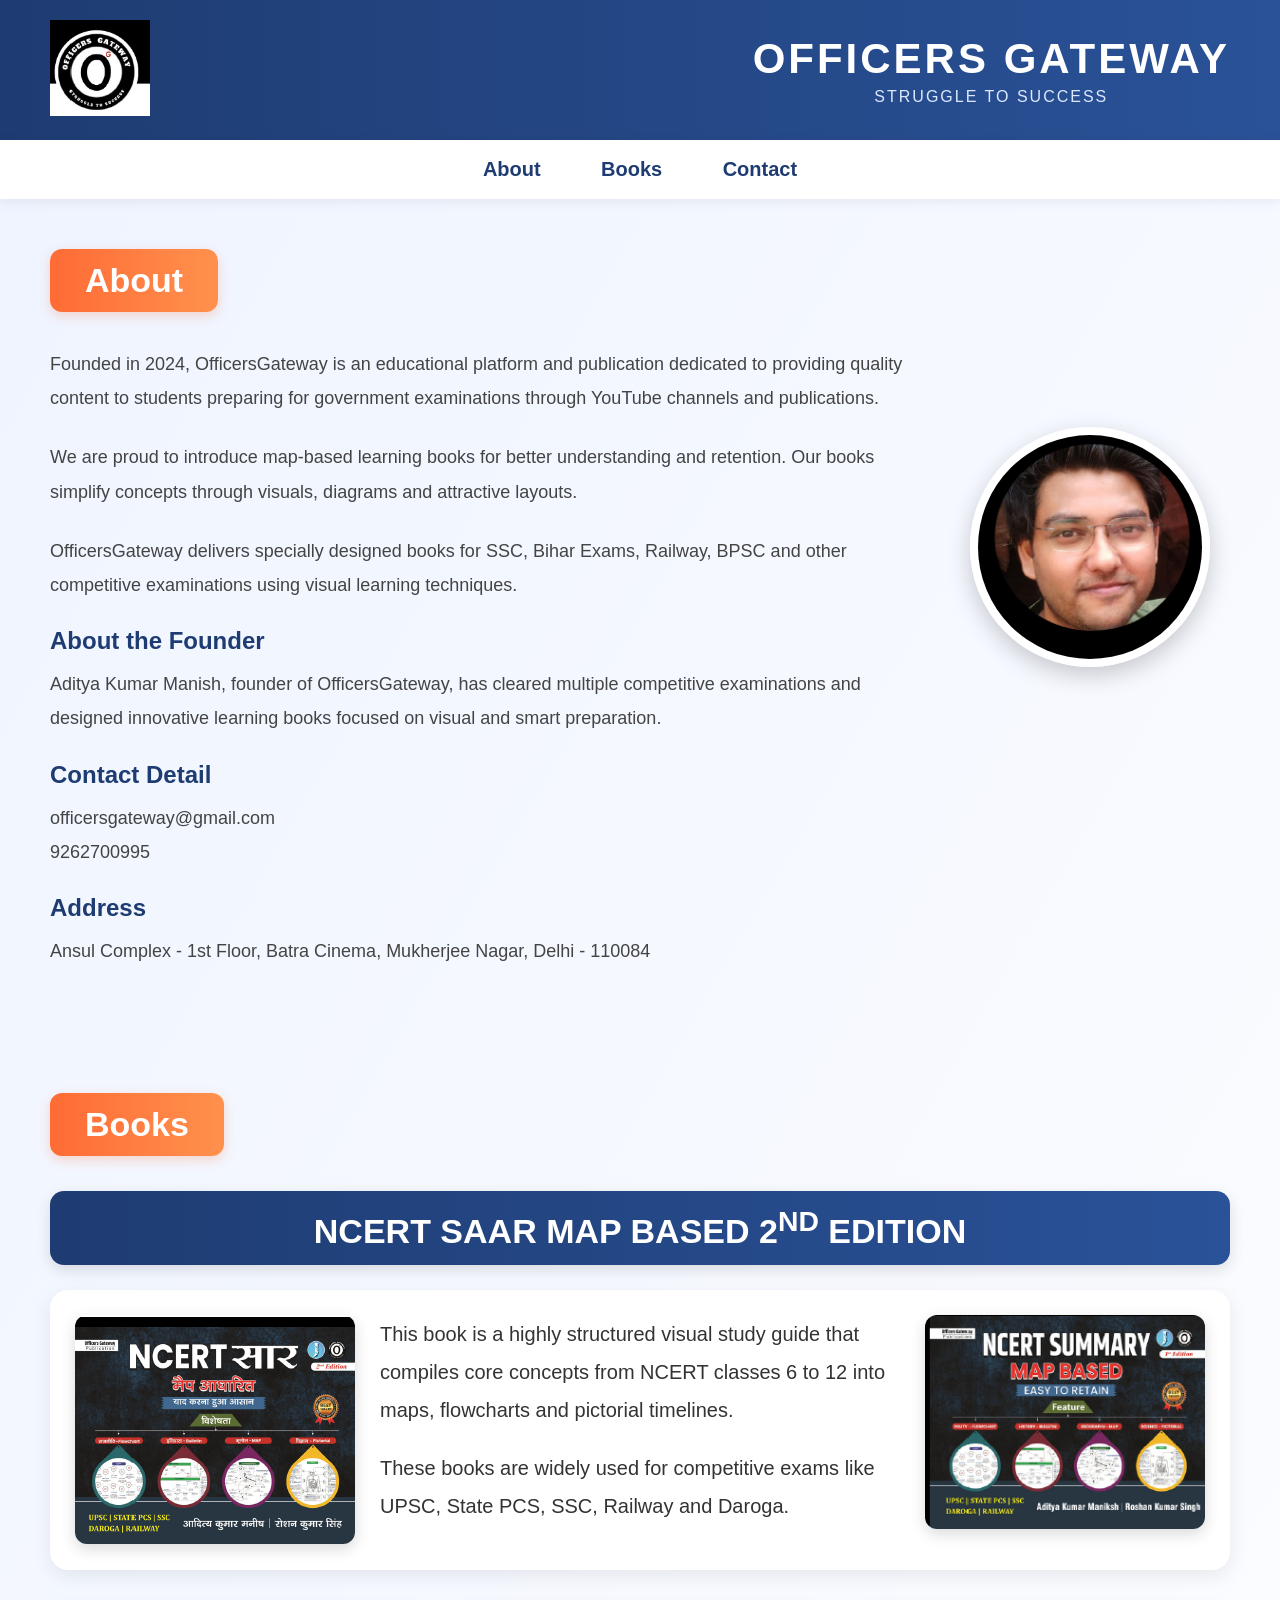
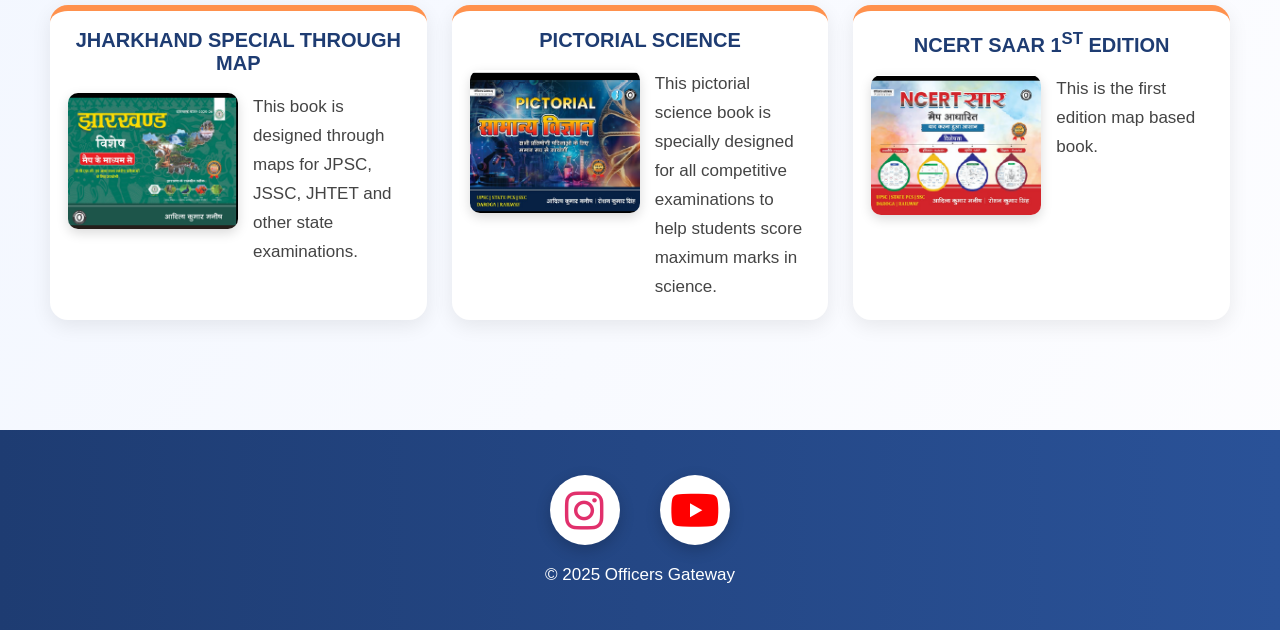
==== index.html @ f15ea4f3 "Add files via upload" ====
<!DOCTYPE html>
<html lang="en">

<head>

    <meta charset="UTF-8">

    <meta name="viewport" content="width=device-width, initial-scale=1.0">

    <title>Officers Gateway</title>

    <!-- WEBSITE LOGO IN TAB -->
    <link rel="icon" href="images/logo.png">

    <!-- CSS -->
    <link rel="stylesheet" href="style.css">

    <!-- FONT AWESOME -->
    <link rel="stylesheet"
        href="https://cdnjs.cloudflare.com/ajax/libs/font-awesome/6.5.1/css/all.min.css">

</head>

<body>

    <!-- HEADER -->

    <header>

        <div class="logo-section">

            <img src="images/logo.png" alt="logo">

        </div>

        <div class="title-section">

            <h1>OFFICERS GATEWAY</h1>

            <p>STRUGGLE TO SUCCESS</p>

        </div>

    </header>


    <!-- NAVBAR -->

    <nav>

        <a href="#about">About</a>

        <a href="#books">Books</a>

        <a href="#contact">Contact</a>

    </nav>



    <!-- ABOUT SECTION -->

    <section id="about">

        <div class="about-heading">

            <h1>About</h1>

        </div>

        <div class="about-container">


            <!-- LEFT TEXT -->

            <div class="about-text">

                <p>
                    Founded in 2024, OfficersGateway is an educational platform
                    and publication dedicated to providing quality content to students
                    preparing for government examinations through YouTube channels
                    and publications.
                </p>

                <p>
                    We are proud to introduce map-based learning books for better
                    understanding and retention. Our books simplify concepts
                    through visuals, diagrams and attractive layouts.
                </p>

                <p>
                    OfficersGateway delivers specially designed books for SSC,
                    Bihar Exams, Railway, BPSC and other competitive examinations
                    using visual learning techniques.
                </p>

                <h2>About the Founder</h2>

                <p>
                    Aditya Kumar Manish, founder of OfficersGateway,
                    has cleared multiple competitive examinations and designed
                    innovative learning books focused on visual and smart preparation.
                </p>

                <h2>Contact Detail</h2>

                <p>
                    officersgateway@gmail.com
                    <br>
                    9262700995
                </p>

                <h2>Address</h2>

                <p>
                    Ansul Complex - 1st Floor,
                    Batra Cinema,
                    Mukherjee Nagar,
                    Delhi - 110084
                </p>

            </div>


            <!-- RIGHT IMAGE -->

            <div class="founder-section">

                <img src="images/founder.jpg" alt="Founder">

            </div>

        </div>

    </section>




    <!-- BOOK SECTION -->

    <section id="books">

        <div class="books-heading">

            <h1>Books</h1>

        </div>



        <!-- MAIN BOOK TITLE -->

        <div class="main-book-title">

            <h2>
                NCERT SAAR MAP BASED 2<sup>ND</sup> EDITION
            </h2>

        </div>



        <!-- MAIN BOOK -->

        <div class="main-book-container">

            <img src="images/book1.jpg" class="main-book-left">

            <div class="main-book-text">

                <p>
                    This book is a highly structured visual study guide
                    that compiles core concepts from NCERT classes 6 to 12
                    into maps, flowcharts and pictorial timelines.
                </p>

                <p>
                    These books are widely used for competitive exams like
                    UPSC, State PCS, SSC, Railway and Daroga.
                </p>

            </div>

            <img src="images/book2.jpg" class="main-book-right">

        </div>




        <!-- LOWER BOOKS -->

        <div class="lower-books">


            <!-- BOOK 1 -->

            <div class="book-card">

                <div class="small-title">

                    <h3>JHARKHAND SPECIAL THROUGH MAP</h3>

                </div>

                <div class="book-content">

                    <img src="images/book3.jpg">

                    <p>
                        This book is designed through maps for JPSC,
                        JSSC, JHTET and other state examinations.
                    </p>

                </div>

            </div>



            <!-- BOOK 2 -->

            <div class="book-card">

                <div class="small-title">

                    <h3>PICTORIAL SCIENCE</h3>

                </div>

                <div class="book-content">

                    <img src="images/book4.jpg">

                    <p>
                        This pictorial science book is specially designed
                        for all competitive examinations to help students
                        score maximum marks in science.
                    </p>

                </div>

            </div>



            <!-- BOOK 3 -->

            <div class="book-card">

                <div class="small-title">

                    <h3>NCERT SAAR 1<sup>ST</sup> EDITION</h3>

                </div>

                <div class="book-content">

                    <img src="images/book5.jpg">

                    <p>
                        This is the first edition map based book.
                    </p>

                </div>

            </div>

        </div>

    </section>




    <!-- FOOTER -->

    <footer id="contact">

        <div class="social-icons">

            <i class="fa-brands fa-instagram"></i>

            <i class="fa-brands fa-youtube"></i>

        </div>

        <p>
            © 2025 Officers Gateway
        </p>

    </footer>

</body>

</html>
---- style.css ----
*{
    margin:0;
    padding:0;
    box-sizing:border-box;
}

body{
    font-family:Arial, Helvetica, sans-serif;
    background:linear-gradient(to bottom right,#eef4ff,#fdfdff);
    color:#222;
}

/* HEADER */

header{
    display:flex;
    justify-content:space-between;
    align-items:center;
    padding:20px 50px;
    background:linear-gradient(90deg,#1e3c72,#2a5298);
    box-shadow:0 4px 15px rgba(0,0,0,0.15);
}

/* LOGO */

.logo-section img{
    width:100px;
}

/* TITLE */

.title-section{
    text-align:center;
}

.title-section h1{
    font-size:42px;
    color:white;
    letter-spacing:3px;
    margin-bottom:5px;
}

.title-section p{
    font-size:16px;
    color:#dbe8ff;
    letter-spacing:2px;
}

/* NAVBAR */

nav{
    background:white;
    padding:18px;
    text-align:center;
    box-shadow:0 2px 12px rgba(0,0,0,0.08);
}

nav a{
    text-decoration:none;
    color:#1e3c72;
    margin:0 28px;
    font-size:20px;
    font-weight:bold;
    transition:0.3s;
}

nav a:hover{
    color:#ff6b35;
}

/* SECTIONS */

section{
    padding:50px;
}

/* SECTION HEADINGS */

.about-heading,
.books-heading{
    display:inline-block;
    background:linear-gradient(90deg,#ff6b35,#ff914d);
    padding:12px 35px;
    border-radius:12px;
    margin-bottom:35px;
    box-shadow:0 4px 12px rgba(255,107,53,0.25);
}

.about-heading h1,
.books-heading h1{
    color:white;
    font-size:34px;
}

/* ABOUT */

.about-container{
    display:flex;
    justify-content:space-between;
    gap:40px;
    align-items:flex-start;
}

/* TEXT */

.about-text{
    flex:1;
}

.about-text p{
    font-size:18px;
    line-height:1.9;
    color:#444;
    margin-bottom:25px;
}

.about-text h2{
    color:#1e3c72;
    margin-bottom:12px;
    margin-top:25px;
    font-size:24px;
}

/* FOUNDER */

.founder-section{
    width:280px;
    text-align:center;
}

.founder-section img{
    width:240px;
    height:240px;
    object-fit:cover;
    border-radius:50%;
    border:8px solid white;
    box-shadow:0 8px 25px rgba(0,0,0,0.2);
    margin-top:80px;
    transition:0.4s;
}

.founder-section img:hover{
    transform:scale(1.04);
}

/* MAIN BOOK TITLE */

.main-book-title{
    background:linear-gradient(90deg,#1e3c72,#2a5298);
    border-radius:14px;
    padding:14px;
    margin-bottom:25px;
    box-shadow:0 5px 15px rgba(0,0,0,0.12);
}

.main-book-title h2{
    text-align:center;
    font-size:34px;
    color:white;
}

/* MAIN BOOK SECTION */

.main-book-container{
    display:flex;
    justify-content:space-between;
    align-items:flex-start;
    gap:25px;
    background:white;
    padding:25px;
    border-radius:18px;
    box-shadow:0 6px 20px rgba(0,0,0,0.08);
}

/* MAIN BOOK IMAGES */

.main-book-left,
.main-book-right{
    width:280px;
    border-radius:12px;
    transition:0.4s;
    box-shadow:0 5px 15px rgba(0,0,0,0.15);
}

.main-book-left:hover,
.main-book-right:hover,
.book-content img:hover{
    transform:translateY(-5px) scale(1.03);
}

/* MAIN BOOK TEXT */

.main-book-text{
    flex:1;
}

.main-book-text p{
    font-size:20px;
    line-height:1.9;
    color:#333;
    margin-bottom:20px;
}

/* LOWER BOOKS */

.lower-books{
    display:flex;
    justify-content:space-between;
    gap:25px;
    margin-top:35px;
}

/* BOOK CARD */

.book-card{
    width:33%;
    background:white;
    border-radius:18px;
    padding:18px;
    box-shadow:0 6px 20px rgba(0,0,0,0.08);
    transition:0.4s;
    border-top:6px solid #ff914d;
}

.book-card:hover{
    transform:translateY(-8px);
}

/* SMALL TITLE */

.small-title{
    margin-bottom:18px;
}

.small-title h3{
    text-align:center;
    font-size:20px;
    color:#1e3c72;
}

/* BOOK CONTENT */

.book-content{
    display:flex;
    gap:15px;
    align-items:flex-start;
}

/* SMALL BOOK IMAGE */

.book-content img{
    width:170px;
    border-radius:10px;
    transition:0.4s;
    box-shadow:0 4px 12px rgba(0,0,0,0.15);
}

/* SMALL BOOK TEXT */

.book-content p{
    font-size:17px;
    line-height:1.7;
    color:#444;
}

/* FOOTER */

footer{
    background:linear-gradient(90deg,#1e3c72,#2a5298);
    margin-top:60px;
    padding:45px 20px;
    text-align:center;
}

/* SOCIAL ICONS */

.social-icons{
    margin-bottom:20px;
}

.social-icons i{
    font-size:44px;
    margin:0 18px;
    transition:0.4s;
    cursor:pointer;
    background:white;
    width:70px;
    height:70px;
    line-height:70px;
    border-radius:50%;
    box-shadow:0 5px 15px rgba(0,0,0,0.2);
}

.fa-instagram{
    color:#e1306c;
}

.fa-youtube{
    color:red;
}

.social-icons i:hover{
    transform:translateY(-5px) scale(1.08);
}

/* FOOTER TEXT */

footer p{
    font-size:17px;
    color:white;
}

/* RESPONSIVE */

@media(max-width:1100px){

    .main-book-container{
        flex-direction:column;
        align-items:center;
    }

    .lower-books{
        flex-direction:column;
    }

    .book-card{
        width:100%;
    }

    .about-container{
        flex-direction:column;
    }

    .founder-section{
        width:100%;
    }

    .founder-section img{
        margin-top:20px;
    }

    header{
        flex-direction:column;
        gap:15px;
    }

}

/* MOBILE */

@media(max-width:768px){

    section{
        padding:25px;
    }

    nav a{
        display:block;
        margin:12px 0;
    }

    .title-section h1{
        font-size:28px;
    }

    .main-book-title h2{
        font-size:22px;
    }

    .main-book-text p{
        font-size:17px;
    }

    .book-content{
        flex-direction:column;
        align-items:center;
    }

    .book-content img{
        width:100%;
    }

}
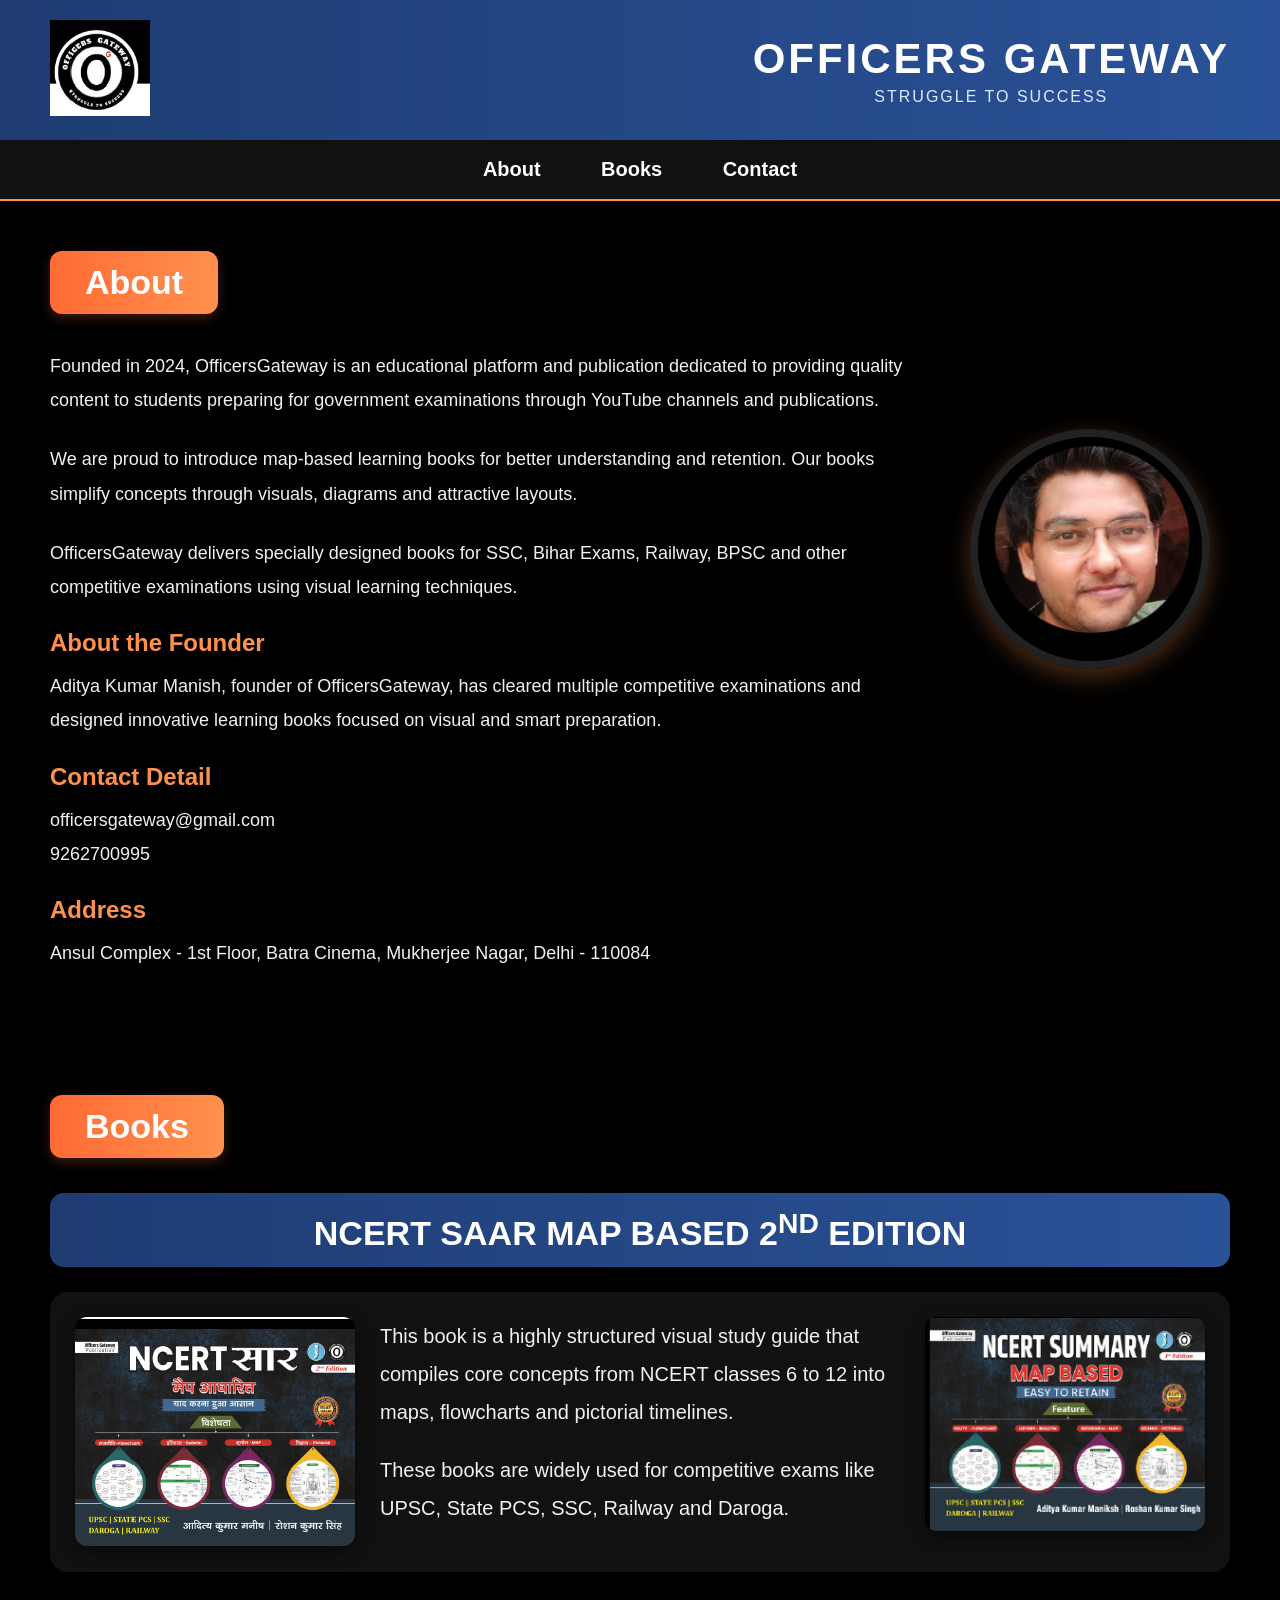
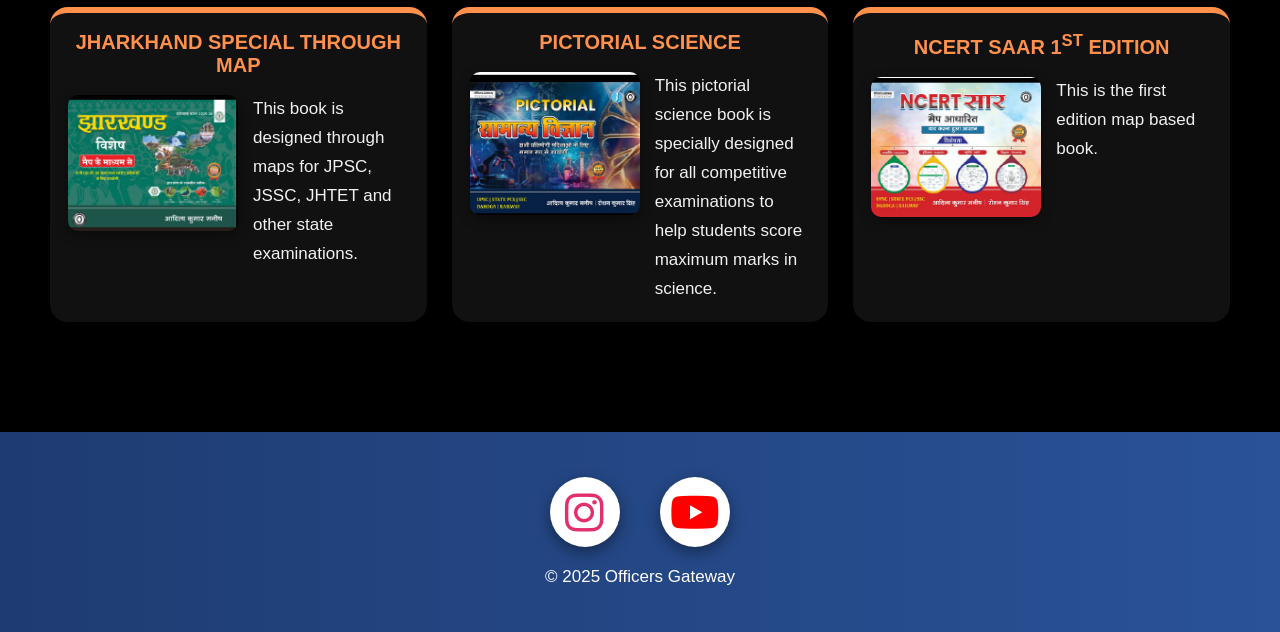
==== commit 69daebca: "Update index.html" ====
--- a/index.html
+++ b/index.html
@@ -5,11 +5,12 @@
 
     <meta charset="UTF-8">
 
-    <meta name="viewport" content="width=device-width, initial-scale=1.0">
+    <!-- DESKTOP STYLE LAYOUT EVEN ON PHONE -->
+    <meta name="viewport" content="width=1400">
 
     <title>Officers Gateway</title>
 
-    <!-- WEBSITE LOGO IN TAB -->
+    <!-- WEBSITE TAB LOGO -->
     <link rel="icon" href="images/logo.png">
 
     <!-- CSS -->
@@ -23,6 +24,7 @@
 
 <body>
 
+
     <!-- HEADER -->
 
     <header>
@@ -44,6 +46,7 @@
     </header>
 
 
+
     <!-- NAVBAR -->
 
     <nav>
@@ -58,6 +61,7 @@
 
 
 
+
     <!-- ABOUT SECTION -->
 
     <section id="about">
@@ -67,6 +71,7 @@
             <h1>About</h1>
 
         </div>
+
 
         <div class="about-container">
 
@@ -122,6 +127,7 @@
             </div>
 
 
+
             <!-- RIGHT IMAGE -->
 
             <div class="founder-section">
@@ -133,6 +139,7 @@
         </div>
 
     </section>
+
 
 
 
@@ -185,6 +192,7 @@
             <img src="images/book2.jpg" class="main-book-right">
 
         </div>
+
 
 
 
@@ -274,6 +282,7 @@
 
 
 
+
     <!-- FOOTER -->
 
     <footer id="contact">
@@ -292,6 +301,7 @@
 
     </footer>
 
+
 </body>
 
-</html>+</html>
--- a/style.css
+++ b/style.css
@@ -6,8 +6,8 @@
 
 body{
     font-family:Arial, Helvetica, sans-serif;
-    background:linear-gradient(to bottom right,#eef4ff,#fdfdff);
-    color:#222;
+    background:black;
+    color:white;
 }
 
 /* HEADER */
@@ -18,7 +18,7 @@
     align-items:center;
     padding:20px 50px;
     background:linear-gradient(90deg,#1e3c72,#2a5298);
-    box-shadow:0 4px 15px rgba(0,0,0,0.15);
+    box-shadow:0 4px 15px rgba(0,0,0,0.4);
 }
 
 /* LOGO */
@@ -49,15 +49,15 @@
 /* NAVBAR */
 
 nav{
-    background:white;
+    background:#111;
     padding:18px;
     text-align:center;
-    box-shadow:0 2px 12px rgba(0,0,0,0.08);
+    border-bottom:2px solid #ff914d;
 }
 
 nav a{
     text-decoration:none;
-    color:#1e3c72;
+    color:white;
     margin:0 28px;
     font-size:20px;
     font-weight:bold;
@@ -65,16 +65,16 @@
 }
 
 nav a:hover{
-    color:#ff6b35;
-}
-
-/* SECTIONS */
+    color:#ff914d;
+}
+
+/* SECTION */
 
 section{
     padding:50px;
 }
 
-/* SECTION HEADINGS */
+/* HEADINGS */
 
 .about-heading,
 .books-heading{
@@ -110,12 +110,12 @@
 .about-text p{
     font-size:18px;
     line-height:1.9;
-    color:#444;
+    color:#f1f1f1;
     margin-bottom:25px;
 }
 
 .about-text h2{
-    color:#1e3c72;
+    color:#ff914d;
     margin-bottom:12px;
     margin-top:25px;
     font-size:24px;
@@ -133,8 +133,8 @@
     height:240px;
     object-fit:cover;
     border-radius:50%;
-    border:8px solid white;
-    box-shadow:0 8px 25px rgba(0,0,0,0.2);
+    border:8px solid #222;
+    box-shadow:0 8px 25px rgba(255,145,77,0.3);
     margin-top:80px;
     transition:0.4s;
 }
@@ -150,7 +150,7 @@
     border-radius:14px;
     padding:14px;
     margin-bottom:25px;
-    box-shadow:0 5px 15px rgba(0,0,0,0.12);
+    box-shadow:0 5px 15px rgba(0,0,0,0.4);
 }
 
 .main-book-title h2{
@@ -159,27 +159,27 @@
     color:white;
 }
 
-/* MAIN BOOK SECTION */
+/* MAIN BOOK */
 
 .main-book-container{
     display:flex;
     justify-content:space-between;
     align-items:flex-start;
     gap:25px;
-    background:white;
+    background:#111;
     padding:25px;
     border-radius:18px;
-    box-shadow:0 6px 20px rgba(0,0,0,0.08);
-}
-
-/* MAIN BOOK IMAGES */
+    box-shadow:0 6px 20px rgba(0,0,0,0.5);
+}
+
+/* IMAGES */
 
 .main-book-left,
 .main-book-right{
     width:280px;
     border-radius:12px;
     transition:0.4s;
-    box-shadow:0 5px 15px rgba(0,0,0,0.15);
+    box-shadow:0 5px 15px rgba(0,0,0,0.5);
 }
 
 .main-book-left:hover,
@@ -188,7 +188,7 @@
     transform:translateY(-5px) scale(1.03);
 }
 
-/* MAIN BOOK TEXT */
+/* MAIN TEXT */
 
 .main-book-text{
     flex:1;
@@ -197,7 +197,7 @@
 .main-book-text p{
     font-size:20px;
     line-height:1.9;
-    color:#333;
+    color:#f1f1f1;
     margin-bottom:20px;
 }
 
@@ -214,10 +214,10 @@
 
 .book-card{
     width:33%;
-    background:white;
+    background:#111;
     border-radius:18px;
     padding:18px;
-    box-shadow:0 6px 20px rgba(0,0,0,0.08);
+    box-shadow:0 6px 20px rgba(0,0,0,0.4);
     transition:0.4s;
     border-top:6px solid #ff914d;
 }
@@ -235,7 +235,7 @@
 .small-title h3{
     text-align:center;
     font-size:20px;
-    color:#1e3c72;
+    color:#ff914d;
 }
 
 /* BOOK CONTENT */
@@ -246,21 +246,21 @@
     align-items:flex-start;
 }
 
-/* SMALL BOOK IMAGE */
+/* IMAGE */
 
 .book-content img{
     width:170px;
     border-radius:10px;
     transition:0.4s;
-    box-shadow:0 4px 12px rgba(0,0,0,0.15);
-}
-
-/* SMALL BOOK TEXT */
+    box-shadow:0 4px 12px rgba(0,0,0,0.4);
+}
+
+/* TEXT */
 
 .book-content p{
     font-size:17px;
     line-height:1.7;
-    color:#444;
+    color:#f1f1f1;
 }
 
 /* FOOTER */
@@ -288,7 +288,7 @@
     height:70px;
     line-height:70px;
     border-radius:50%;
-    box-shadow:0 5px 15px rgba(0,0,0,0.2);
+    box-shadow:0 5px 15px rgba(0,0,0,0.4);
 }
 
 .fa-instagram{
@@ -310,7 +310,7 @@
     color:white;
 }
 
-/* RESPONSIVE */
+/* TABLET */
 
 @media(max-width:1100px){
 
@@ -327,18 +327,6 @@
         width:100%;
     }
 
-    .about-container{
-        flex-direction:column;
-    }
-
-    .founder-section{
-        width:100%;
-    }
-
-    .founder-section img{
-        margin-top:20px;
-    }
-
     header{
         flex-direction:column;
         gap:15px;
@@ -351,7 +339,7 @@
 @media(max-width:768px){
 
     section{
-        padding:25px;
+        padding:20px;
     }
 
     nav a{
@@ -367,8 +355,31 @@
         font-size:22px;
     }
 
+    .about-container{
+        flex-direction:row;
+        gap:15px;
+    }
+
+    .about-text p{
+        font-size:14px;
+    }
+
+    .about-text h2{
+        font-size:18px;
+    }
+
+    .founder-section{
+        width:140px;
+    }
+
+    .founder-section img{
+        width:120px;
+        height:120px;
+        margin-top:40px;
+    }
+
     .main-book-text p{
-        font-size:17px;
+        font-size:16px;
     }
 
     .book-content{
@@ -380,4 +391,4 @@
         width:100%;
     }
 
-}+}
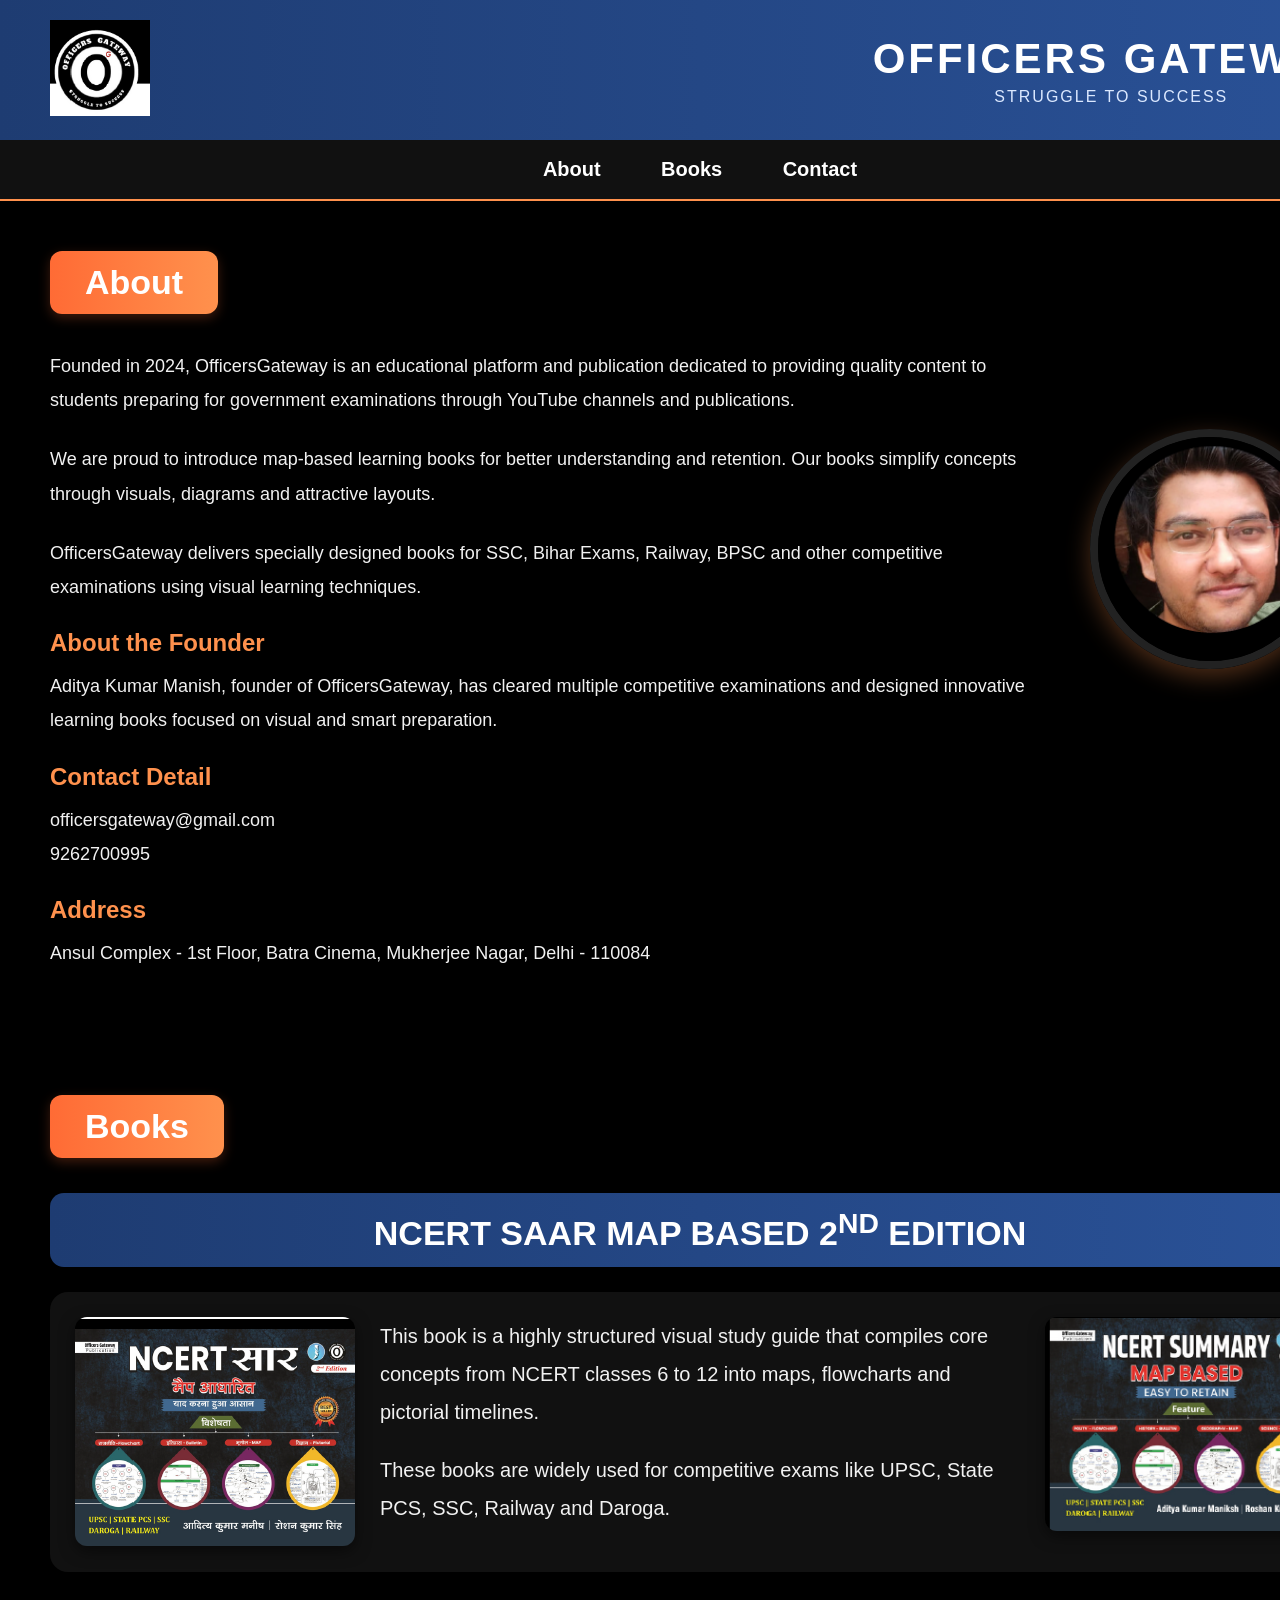
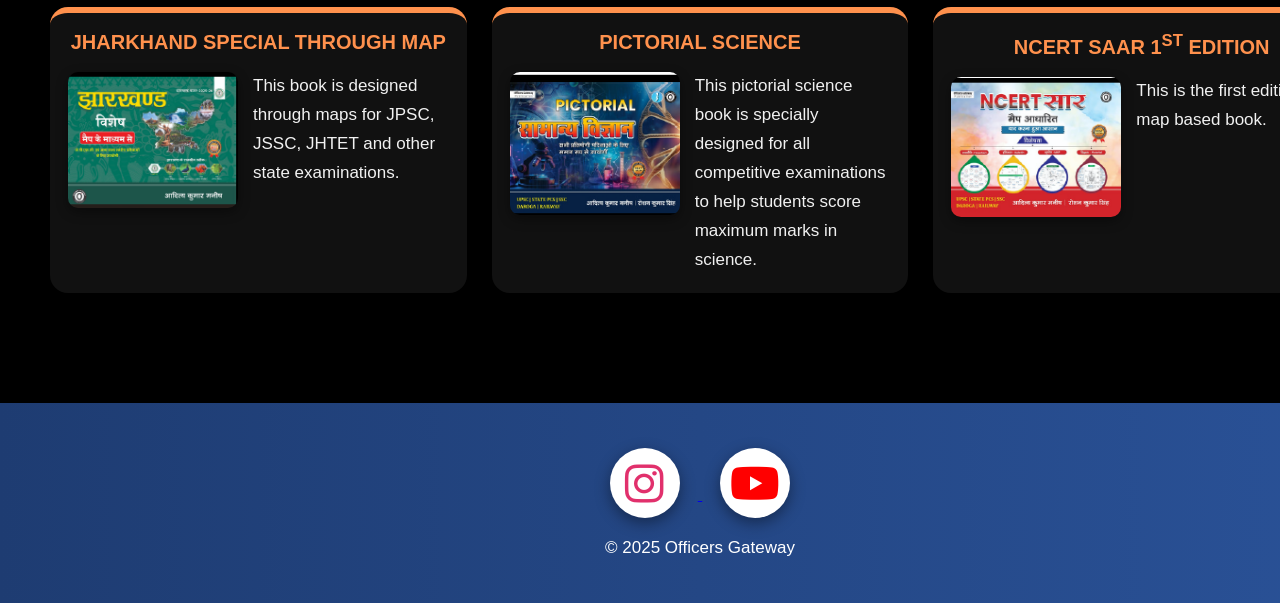
==== commit 173efa69: "Update index.html" ====
--- a/index.html
+++ b/index.html
@@ -287,13 +287,23 @@
 
     <footer id="contact">
 
-        <div class="social-icons">
-
-            <i class="fa-brands fa-instagram"></i>
-
-            <i class="fa-brands fa-youtube"></i>
-
-        </div>
+       <div class="social-icons">
+
+    <a href="https://youtube.com/@officersgateway?si=wwZAngkhJ7mDpf2S"
+       target="_blank">
+
+        <i class="fa-brands fa-instagram"></i>
+
+    </a>
+
+    <a href="https://youtube.com/@officersgateway?si=wwZAngkhJ7mDpf2S"
+       target="_blank">
+
+        <i class="fa-brands fa-youtube"></i>
+
+    </a>
+
+</div>
 
         <p>
             © 2025 Officers Gateway
--- a/style.css
+++ b/style.css
@@ -8,6 +8,7 @@
     font-family:Arial, Helvetica, sans-serif;
     background:black;
     color:white;
+    min-width:1400px;
 }
 
 /* HEADER */
@@ -309,86 +310,3 @@
     font-size:17px;
     color:white;
 }
-
-/* TABLET */
-
-@media(max-width:1100px){
-
-    .main-book-container{
-        flex-direction:column;
-        align-items:center;
-    }
-
-    .lower-books{
-        flex-direction:column;
-    }
-
-    .book-card{
-        width:100%;
-    }
-
-    header{
-        flex-direction:column;
-        gap:15px;
-    }
-
-}
-
-/* MOBILE */
-
-@media(max-width:768px){
-
-    section{
-        padding:20px;
-    }
-
-    nav a{
-        display:block;
-        margin:12px 0;
-    }
-
-    .title-section h1{
-        font-size:28px;
-    }
-
-    .main-book-title h2{
-        font-size:22px;
-    }
-
-    .about-container{
-        flex-direction:row;
-        gap:15px;
-    }
-
-    .about-text p{
-        font-size:14px;
-    }
-
-    .about-text h2{
-        font-size:18px;
-    }
-
-    .founder-section{
-        width:140px;
-    }
-
-    .founder-section img{
-        width:120px;
-        height:120px;
-        margin-top:40px;
-    }
-
-    .main-book-text p{
-        font-size:16px;
-    }
-
-    .book-content{
-        flex-direction:column;
-        align-items:center;
-    }
-
-    .book-content img{
-        width:100%;
-    }
-
-}
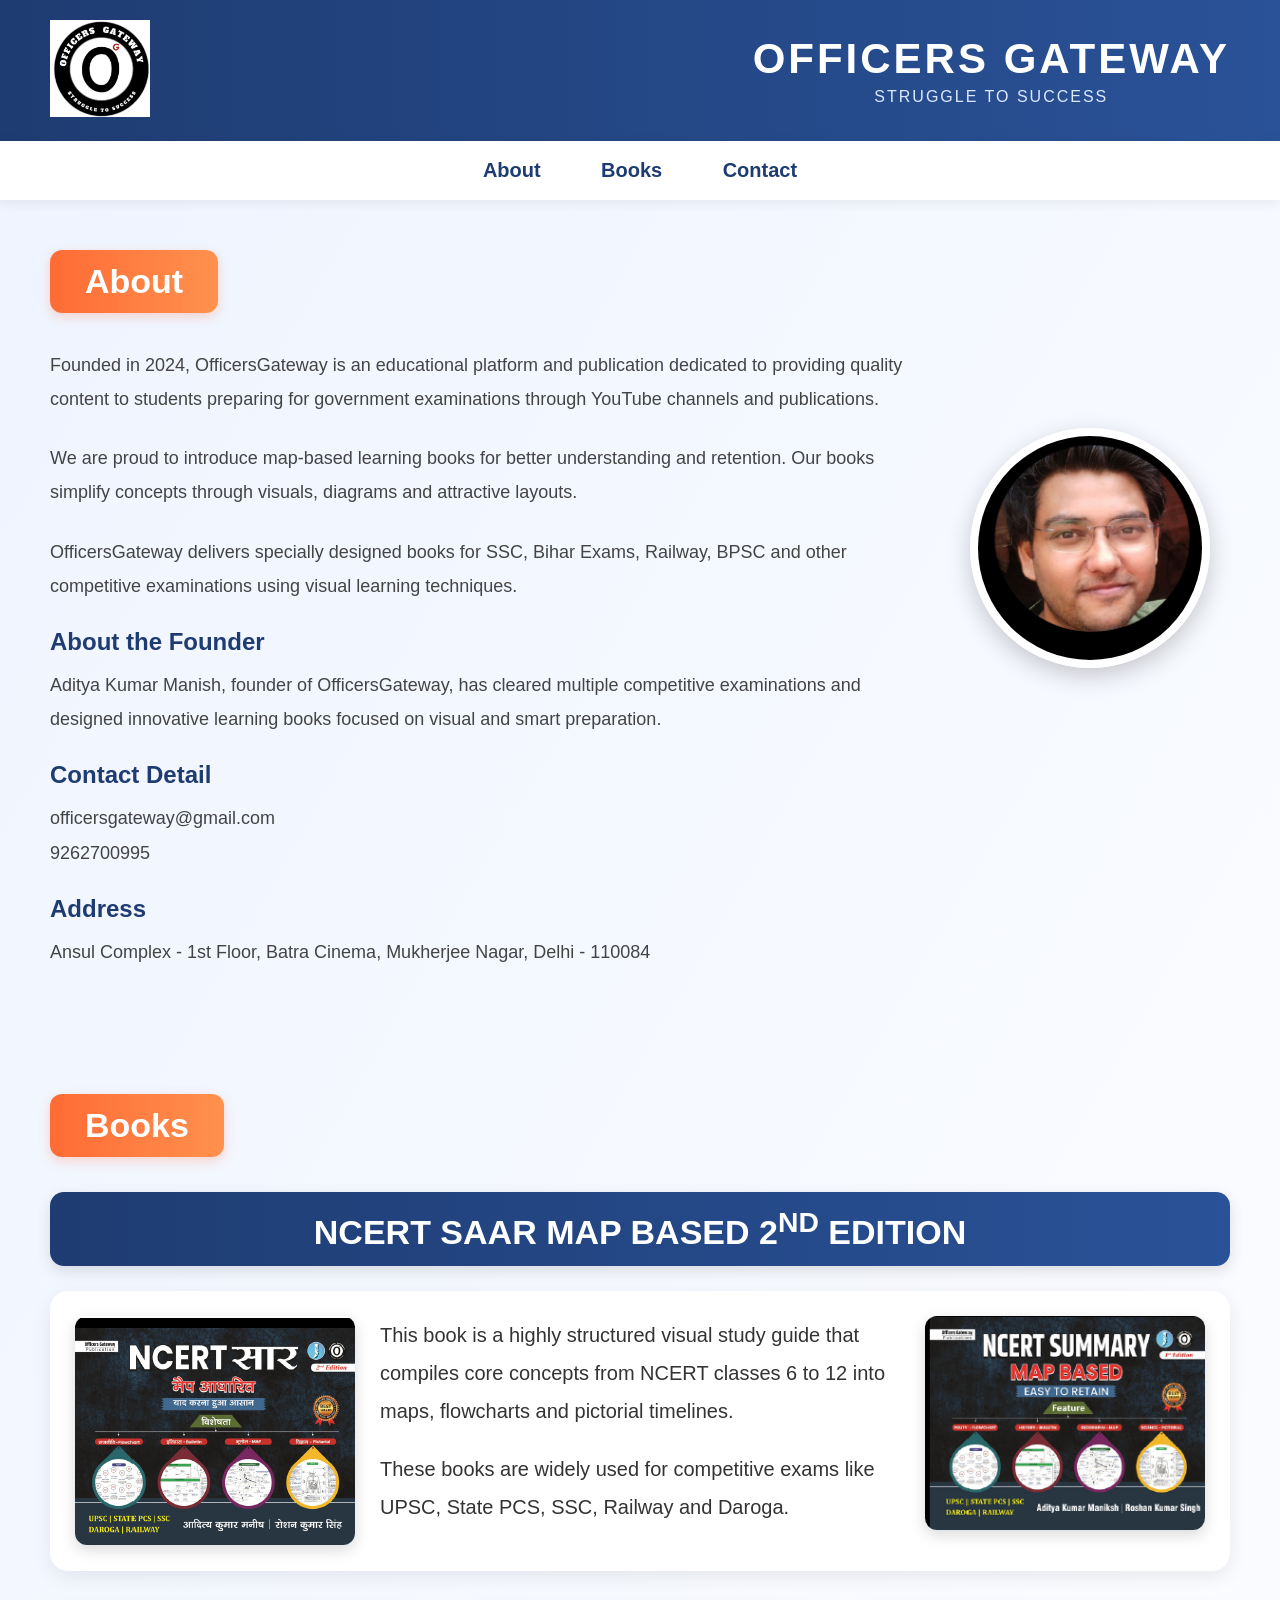
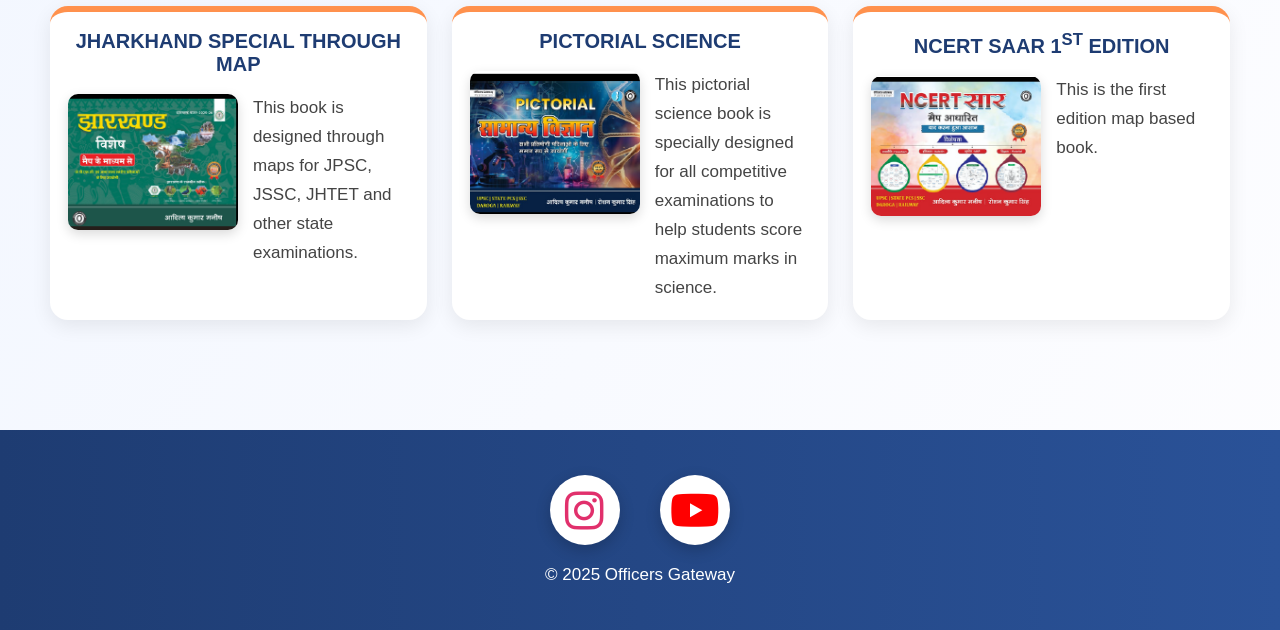
==== commit b5693f0d: "updated logo" ====
--- a/index.html
+++ b/index.html
@@ -1,317 +1,297 @@
-<!DOCTYPE html>
-<html lang="en">
-
-<head>
-
-    <meta charset="UTF-8">
-
-    <!-- DESKTOP STYLE LAYOUT EVEN ON PHONE -->
-    <meta name="viewport" content="width=1400">
-
-    <title>Officers Gateway</title>
-
-    <!-- WEBSITE TAB LOGO -->
-    <link rel="icon" href="images/logo.png">
-
-    <!-- CSS -->
-    <link rel="stylesheet" href="style.css">
-
-    <!-- FONT AWESOME -->
-    <link rel="stylesheet"
-        href="https://cdnjs.cloudflare.com/ajax/libs/font-awesome/6.5.1/css/all.min.css">
-
-</head>
-
-<body>
-
-
-    <!-- HEADER -->
-
-    <header>
-
-        <div class="logo-section">
-
-            <img src="images/logo.png" alt="logo">
-
-        </div>
-
-        <div class="title-section">
-
-            <h1>OFFICERS GATEWAY</h1>
-
-            <p>STRUGGLE TO SUCCESS</p>
-
-        </div>
-
-    </header>
-
-
-
-    <!-- NAVBAR -->
-
-    <nav>
-
-        <a href="#about">About</a>
-
-        <a href="#books">Books</a>
-
-        <a href="#contact">Contact</a>
-
-    </nav>
-
-
-
-
-    <!-- ABOUT SECTION -->
-
-    <section id="about">
-
-        <div class="about-heading">
-
-            <h1>About</h1>
-
-        </div>
-
-
-        <div class="about-container">
-
-
-            <!-- LEFT TEXT -->
-
-            <div class="about-text">
-
-                <p>
-                    Founded in 2024, OfficersGateway is an educational platform
-                    and publication dedicated to providing quality content to students
-                    preparing for government examinations through YouTube channels
-                    and publications.
-                </p>
-
-                <p>
-                    We are proud to introduce map-based learning books for better
-                    understanding and retention. Our books simplify concepts
-                    through visuals, diagrams and attractive layouts.
-                </p>
-
-                <p>
-                    OfficersGateway delivers specially designed books for SSC,
-                    Bihar Exams, Railway, BPSC and other competitive examinations
-                    using visual learning techniques.
-                </p>
-
-                <h2>About the Founder</h2>
-
-                <p>
-                    Aditya Kumar Manish, founder of OfficersGateway,
-                    has cleared multiple competitive examinations and designed
-                    innovative learning books focused on visual and smart preparation.
-                </p>
-
-                <h2>Contact Detail</h2>
-
-                <p>
-                    officersgateway@gmail.com
-                    <br>
-                    9262700995
-                </p>
-
-                <h2>Address</h2>
-
-                <p>
-                    Ansul Complex - 1st Floor,
-                    Batra Cinema,
-                    Mukherjee Nagar,
-                    Delhi - 110084
-                </p>
-
-            </div>
-
-
-
-            <!-- RIGHT IMAGE -->
-
-            <div class="founder-section">
-
-                <img src="images/founder.jpg" alt="Founder">
-
-            </div>
-
-        </div>
-
-    </section>
-
-
-
-
-
-    <!-- BOOK SECTION -->
-
-    <section id="books">
-
-        <div class="books-heading">
-
-            <h1>Books</h1>
-
-        </div>
-
-
-
-        <!-- MAIN BOOK TITLE -->
-
-        <div class="main-book-title">
-
-            <h2>
-                NCERT SAAR MAP BASED 2<sup>ND</sup> EDITION
-            </h2>
-
-        </div>
-
-
-
-        <!-- MAIN BOOK -->
-
-        <div class="main-book-container">
-
-            <img src="images/book1.jpg" class="main-book-left">
-
-            <div class="main-book-text">
-
-                <p>
-                    This book is a highly structured visual study guide
-                    that compiles core concepts from NCERT classes 6 to 12
-                    into maps, flowcharts and pictorial timelines.
-                </p>
-
-                <p>
-                    These books are widely used for competitive exams like
-                    UPSC, State PCS, SSC, Railway and Daroga.
-                </p>
-
-            </div>
-
-            <img src="images/book2.jpg" class="main-book-right">
-
-        </div>
-
-
-
-
-
-        <!-- LOWER BOOKS -->
-
-        <div class="lower-books">
-
-
-            <!-- BOOK 1 -->
-
-            <div class="book-card">
-
-                <div class="small-title">
-
-                    <h3>JHARKHAND SPECIAL THROUGH MAP</h3>
-
-                </div>
-
-                <div class="book-content">
-
-                    <img src="images/book3.jpg">
-
-                    <p>
-                        This book is designed through maps for JPSC,
-                        JSSC, JHTET and other state examinations.
-                    </p>
-
-                </div>
-
-            </div>
-
-
-
-            <!-- BOOK 2 -->
-
-            <div class="book-card">
-
-                <div class="small-title">
-
-                    <h3>PICTORIAL SCIENCE</h3>
-
-                </div>
-
-                <div class="book-content">
-
-                    <img src="images/book4.jpg">
-
-                    <p>
-                        This pictorial science book is specially designed
-                        for all competitive examinations to help students
-                        score maximum marks in science.
-                    </p>
-
-                </div>
-
-            </div>
-
-
-
-            <!-- BOOK 3 -->
-
-            <div class="book-card">
-
-                <div class="small-title">
-
-                    <h3>NCERT SAAR 1<sup>ST</sup> EDITION</h3>
-
-                </div>
-
-                <div class="book-content">
-
-                    <img src="images/book5.jpg">
-
-                    <p>
-                        This is the first edition map based book.
-                    </p>
-
-                </div>
-
-            </div>
-
-        </div>
-
-    </section>
-
-
-
-
-
-    <!-- FOOTER -->
-
-    <footer id="contact">
-
-       <div class="social-icons">
-
-    <a href="https://youtube.com/@officersgateway?si=wwZAngkhJ7mDpf2S"
-       target="_blank">
-
-        <i class="fa-brands fa-instagram"></i>
-
-    </a>
-
-    <a href="https://youtube.com/@officersgateway?si=wwZAngkhJ7mDpf2S"
-       target="_blank">
-
-        <i class="fa-brands fa-youtube"></i>
-
-    </a>
-
-</div>
-
-        <p>
-            © 2025 Officers Gateway
-        </p>
-
-    </footer>
-
-
-</body>
-
-</html>
+<!DOCTYPE html>
+<html lang="en">
+
+<head>
+
+    <meta charset="UTF-8">
+
+    <meta name="viewport" content="width=device-width, initial-scale=1.0">
+
+    <title>Officers Gateway</title>
+
+    <!-- WEBSITE LOGO IN TAB -->
+    <link rel="icon" href="images/logo.png">
+
+    <!-- CSS -->
+    <link rel="stylesheet" href="style.css">
+
+    <!-- FONT AWESOME -->
+    <link rel="stylesheet"
+        href="https://cdnjs.cloudflare.com/ajax/libs/font-awesome/6.5.1/css/all.min.css">
+
+</head>
+
+<body>
+
+    <!-- HEADER -->
+
+    <header>
+
+        <div class="logo-section">
+
+            <img src="images/logo.png" alt="logo">
+
+        </div>
+
+        <div class="title-section">
+
+            <h1>OFFICERS GATEWAY</h1>
+
+            <p>STRUGGLE TO SUCCESS</p>
+
+        </div>
+
+    </header>
+
+
+    <!-- NAVBAR -->
+
+    <nav>
+
+        <a href="#about">About</a>
+
+        <a href="#books">Books</a>
+
+        <a href="#contact">Contact</a>
+
+    </nav>
+
+
+
+    <!-- ABOUT SECTION -->
+
+    <section id="about">
+
+        <div class="about-heading">
+
+            <h1>About</h1>
+
+        </div>
+
+        <div class="about-container">
+
+
+            <!-- LEFT TEXT -->
+
+            <div class="about-text">
+
+                <p>
+                    Founded in 2024, OfficersGateway is an educational platform
+                    and publication dedicated to providing quality content to students
+                    preparing for government examinations through YouTube channels
+                    and publications.
+                </p>
+
+                <p>
+                    We are proud to introduce map-based learning books for better
+                    understanding and retention. Our books simplify concepts
+                    through visuals, diagrams and attractive layouts.
+                </p>
+
+                <p>
+                    OfficersGateway delivers specially designed books for SSC,
+                    Bihar Exams, Railway, BPSC and other competitive examinations
+                    using visual learning techniques.
+                </p>
+
+                <h2>About the Founder</h2>
+
+                <p>
+                    Aditya Kumar Manish, founder of OfficersGateway,
+                    has cleared multiple competitive examinations and designed
+                    innovative learning books focused on visual and smart preparation.
+                </p>
+
+                <h2>Contact Detail</h2>
+
+                <p>
+                    officersgateway@gmail.com
+                    <br>
+                    9262700995
+                </p>
+
+                <h2>Address</h2>
+
+                <p>
+                    Ansul Complex - 1st Floor,
+                    Batra Cinema,
+                    Mukherjee Nagar,
+                    Delhi - 110084
+                </p>
+
+            </div>
+
+
+            <!-- RIGHT IMAGE -->
+
+            <div class="founder-section">
+
+                <img src="images/founder.jpg" alt="Founder">
+
+            </div>
+
+        </div>
+
+    </section>
+
+
+
+
+    <!-- BOOK SECTION -->
+
+    <section id="books">
+
+        <div class="books-heading">
+
+            <h1>Books</h1>
+
+        </div>
+
+
+
+        <!-- MAIN BOOK TITLE -->
+
+        <div class="main-book-title">
+
+            <h2>
+                NCERT SAAR MAP BASED 2<sup>ND</sup> EDITION
+            </h2>
+
+        </div>
+
+
+
+        <!-- MAIN BOOK -->
+
+        <div class="main-book-container">
+
+            <img src="images/book1.jpg" class="main-book-left">
+
+            <div class="main-book-text">
+
+                <p>
+                    This book is a highly structured visual study guide
+                    that compiles core concepts from NCERT classes 6 to 12
+                    into maps, flowcharts and pictorial timelines.
+                </p>
+
+                <p>
+                    These books are widely used for competitive exams like
+                    UPSC, State PCS, SSC, Railway and Daroga.
+                </p>
+
+            </div>
+
+            <img src="images/book2.jpg" class="main-book-right">
+
+        </div>
+
+
+
+
+        <!-- LOWER BOOKS -->
+
+        <div class="lower-books">
+
+
+            <!-- BOOK 1 -->
+
+            <div class="book-card">
+
+                <div class="small-title">
+
+                    <h3>JHARKHAND SPECIAL THROUGH MAP</h3>
+
+                </div>
+
+                <div class="book-content">
+
+                    <img src="images/book3.jpg">
+
+                    <p>
+                        This book is designed through maps for JPSC,
+                        JSSC, JHTET and other state examinations.
+                    </p>
+
+                </div>
+
+            </div>
+
+
+
+            <!-- BOOK 2 -->
+
+            <div class="book-card">
+
+                <div class="small-title">
+
+                    <h3>PICTORIAL SCIENCE</h3>
+
+                </div>
+
+                <div class="book-content">
+
+                    <img src="images/book4.jpg">
+
+                    <p>
+                        This pictorial science book is specially designed
+                        for all competitive examinations to help students
+                        score maximum marks in science.
+                    </p>
+
+                </div>
+
+            </div>
+
+
+
+            <!-- BOOK 3 -->
+
+            <div class="book-card">
+
+                <div class="small-title">
+
+                    <h3>NCERT SAAR 1<sup>ST</sup> EDITION</h3>
+
+                </div>
+
+                <div class="book-content">
+
+                    <img src="images/book5.jpg">
+
+                    <p>
+                        This is the first edition map based book.
+                    </p>
+
+                </div>
+
+            </div>
+
+        </div>
+
+    </section>
+
+
+
+
+    <!-- FOOTER -->
+
+    <footer id="contact">
+
+        <div class="social-icons">
+
+            <i class="fa-brands fa-instagram"></i>
+
+            <i class="fa-brands fa-youtube"></i>
+
+        </div>
+
+        <p>
+            © 2025 Officers Gateway
+        </p>
+
+    </footer>
+
+</body>
+
+</html>
--- a/style.css
+++ b/style.css
@@ -1,312 +1,383 @@
-*{
-    margin:0;
-    padding:0;
-    box-sizing:border-box;
-}
-
-body{
-    font-family:Arial, Helvetica, sans-serif;
-    background:black;
-    color:white;
-    min-width:1400px;
-}
-
-/* HEADER */
-
-header{
-    display:flex;
-    justify-content:space-between;
-    align-items:center;
-    padding:20px 50px;
-    background:linear-gradient(90deg,#1e3c72,#2a5298);
-    box-shadow:0 4px 15px rgba(0,0,0,0.4);
-}
-
-/* LOGO */
-
-.logo-section img{
-    width:100px;
-}
-
-/* TITLE */
-
-.title-section{
-    text-align:center;
-}
-
-.title-section h1{
-    font-size:42px;
-    color:white;
-    letter-spacing:3px;
-    margin-bottom:5px;
-}
-
-.title-section p{
-    font-size:16px;
-    color:#dbe8ff;
-    letter-spacing:2px;
-}
-
-/* NAVBAR */
-
-nav{
-    background:#111;
-    padding:18px;
-    text-align:center;
-    border-bottom:2px solid #ff914d;
-}
-
-nav a{
-    text-decoration:none;
-    color:white;
-    margin:0 28px;
-    font-size:20px;
-    font-weight:bold;
-    transition:0.3s;
-}
-
-nav a:hover{
-    color:#ff914d;
-}
-
-/* SECTION */
-
-section{
-    padding:50px;
-}
-
-/* HEADINGS */
-
-.about-heading,
-.books-heading{
-    display:inline-block;
-    background:linear-gradient(90deg,#ff6b35,#ff914d);
-    padding:12px 35px;
-    border-radius:12px;
-    margin-bottom:35px;
-    box-shadow:0 4px 12px rgba(255,107,53,0.25);
-}
-
-.about-heading h1,
-.books-heading h1{
-    color:white;
-    font-size:34px;
-}
-
-/* ABOUT */
-
-.about-container{
-    display:flex;
-    justify-content:space-between;
-    gap:40px;
-    align-items:flex-start;
-}
-
-/* TEXT */
-
-.about-text{
-    flex:1;
-}
-
-.about-text p{
-    font-size:18px;
-    line-height:1.9;
-    color:#f1f1f1;
-    margin-bottom:25px;
-}
-
-.about-text h2{
-    color:#ff914d;
-    margin-bottom:12px;
-    margin-top:25px;
-    font-size:24px;
-}
-
-/* FOUNDER */
-
-.founder-section{
-    width:280px;
-    text-align:center;
-}
-
-.founder-section img{
-    width:240px;
-    height:240px;
-    object-fit:cover;
-    border-radius:50%;
-    border:8px solid #222;
-    box-shadow:0 8px 25px rgba(255,145,77,0.3);
-    margin-top:80px;
-    transition:0.4s;
-}
-
-.founder-section img:hover{
-    transform:scale(1.04);
-}
-
-/* MAIN BOOK TITLE */
-
-.main-book-title{
-    background:linear-gradient(90deg,#1e3c72,#2a5298);
-    border-radius:14px;
-    padding:14px;
-    margin-bottom:25px;
-    box-shadow:0 5px 15px rgba(0,0,0,0.4);
-}
-
-.main-book-title h2{
-    text-align:center;
-    font-size:34px;
-    color:white;
-}
-
-/* MAIN BOOK */
-
-.main-book-container{
-    display:flex;
-    justify-content:space-between;
-    align-items:flex-start;
-    gap:25px;
-    background:#111;
-    padding:25px;
-    border-radius:18px;
-    box-shadow:0 6px 20px rgba(0,0,0,0.5);
-}
-
-/* IMAGES */
-
-.main-book-left,
-.main-book-right{
-    width:280px;
-    border-radius:12px;
-    transition:0.4s;
-    box-shadow:0 5px 15px rgba(0,0,0,0.5);
-}
-
-.main-book-left:hover,
-.main-book-right:hover,
-.book-content img:hover{
-    transform:translateY(-5px) scale(1.03);
-}
-
-/* MAIN TEXT */
-
-.main-book-text{
-    flex:1;
-}
-
-.main-book-text p{
-    font-size:20px;
-    line-height:1.9;
-    color:#f1f1f1;
-    margin-bottom:20px;
-}
-
-/* LOWER BOOKS */
-
-.lower-books{
-    display:flex;
-    justify-content:space-between;
-    gap:25px;
-    margin-top:35px;
-}
-
-/* BOOK CARD */
-
-.book-card{
-    width:33%;
-    background:#111;
-    border-radius:18px;
-    padding:18px;
-    box-shadow:0 6px 20px rgba(0,0,0,0.4);
-    transition:0.4s;
-    border-top:6px solid #ff914d;
-}
-
-.book-card:hover{
-    transform:translateY(-8px);
-}
-
-/* SMALL TITLE */
-
-.small-title{
-    margin-bottom:18px;
-}
-
-.small-title h3{
-    text-align:center;
-    font-size:20px;
-    color:#ff914d;
-}
-
-/* BOOK CONTENT */
-
-.book-content{
-    display:flex;
-    gap:15px;
-    align-items:flex-start;
-}
-
-/* IMAGE */
-
-.book-content img{
-    width:170px;
-    border-radius:10px;
-    transition:0.4s;
-    box-shadow:0 4px 12px rgba(0,0,0,0.4);
-}
-
-/* TEXT */
-
-.book-content p{
-    font-size:17px;
-    line-height:1.7;
-    color:#f1f1f1;
-}
-
-/* FOOTER */
-
-footer{
-    background:linear-gradient(90deg,#1e3c72,#2a5298);
-    margin-top:60px;
-    padding:45px 20px;
-    text-align:center;
-}
-
-/* SOCIAL ICONS */
-
-.social-icons{
-    margin-bottom:20px;
-}
-
-.social-icons i{
-    font-size:44px;
-    margin:0 18px;
-    transition:0.4s;
-    cursor:pointer;
-    background:white;
-    width:70px;
-    height:70px;
-    line-height:70px;
-    border-radius:50%;
-    box-shadow:0 5px 15px rgba(0,0,0,0.4);
-}
-
-.fa-instagram{
-    color:#e1306c;
-}
-
-.fa-youtube{
-    color:red;
-}
-
-.social-icons i:hover{
-    transform:translateY(-5px) scale(1.08);
-}
-
-/* FOOTER TEXT */
-
-footer p{
-    font-size:17px;
-    color:white;
-}
+*{
+    margin:0;
+    padding:0;
+    box-sizing:border-box;
+}
+
+body{
+    font-family:Arial, Helvetica, sans-serif;
+    background:linear-gradient(to bottom right,#eef4ff,#fdfdff);
+    color:#222;
+}
+
+/* HEADER */
+
+header{
+    display:flex;
+    justify-content:space-between;
+    align-items:center;
+    padding:20px 50px;
+    background:linear-gradient(90deg,#1e3c72,#2a5298);
+    box-shadow:0 4px 15px rgba(0,0,0,0.15);
+}
+
+/* LOGO */
+
+.logo-section img{
+    width:100px;
+}
+
+/* TITLE */
+
+.title-section{
+    text-align:center;
+}
+
+.title-section h1{
+    font-size:42px;
+    color:white;
+    letter-spacing:3px;
+    margin-bottom:5px;
+}
+
+.title-section p{
+    font-size:16px;
+    color:#dbe8ff;
+    letter-spacing:2px;
+}
+
+/* NAVBAR */
+
+nav{
+    background:white;
+    padding:18px;
+    text-align:center;
+    box-shadow:0 2px 12px rgba(0,0,0,0.08);
+}
+
+nav a{
+    text-decoration:none;
+    color:#1e3c72;
+    margin:0 28px;
+    font-size:20px;
+    font-weight:bold;
+    transition:0.3s;
+}
+
+nav a:hover{
+    color:#ff6b35;
+}
+
+/* SECTIONS */
+
+section{
+    padding:50px;
+}
+
+/* SECTION HEADINGS */
+
+.about-heading,
+.books-heading{
+    display:inline-block;
+    background:linear-gradient(90deg,#ff6b35,#ff914d);
+    padding:12px 35px;
+    border-radius:12px;
+    margin-bottom:35px;
+    box-shadow:0 4px 12px rgba(255,107,53,0.25);
+}
+
+.about-heading h1,
+.books-heading h1{
+    color:white;
+    font-size:34px;
+}
+
+/* ABOUT */
+
+.about-container{
+    display:flex;
+    justify-content:space-between;
+    gap:40px;
+    align-items:flex-start;
+}
+
+/* TEXT */
+
+.about-text{
+    flex:1;
+}
+
+.about-text p{
+    font-size:18px;
+    line-height:1.9;
+    color:#444;
+    margin-bottom:25px;
+}
+
+.about-text h2{
+    color:#1e3c72;
+    margin-bottom:12px;
+    margin-top:25px;
+    font-size:24px;
+}
+
+/* FOUNDER */
+
+.founder-section{
+    width:280px;
+    text-align:center;
+}
+
+.founder-section img{
+    width:240px;
+    height:240px;
+    object-fit:cover;
+    border-radius:50%;
+    border:8px solid white;
+    box-shadow:0 8px 25px rgba(0,0,0,0.2);
+    margin-top:80px;
+    transition:0.4s;
+}
+
+.founder-section img:hover{
+    transform:scale(1.04);
+}
+
+/* MAIN BOOK TITLE */
+
+.main-book-title{
+    background:linear-gradient(90deg,#1e3c72,#2a5298);
+    border-radius:14px;
+    padding:14px;
+    margin-bottom:25px;
+    box-shadow:0 5px 15px rgba(0,0,0,0.12);
+}
+
+.main-book-title h2{
+    text-align:center;
+    font-size:34px;
+    color:white;
+}
+
+/* MAIN BOOK SECTION */
+
+.main-book-container{
+    display:flex;
+    justify-content:space-between;
+    align-items:flex-start;
+    gap:25px;
+    background:white;
+    padding:25px;
+    border-radius:18px;
+    box-shadow:0 6px 20px rgba(0,0,0,0.08);
+}
+
+/* MAIN BOOK IMAGES */
+
+.main-book-left,
+.main-book-right{
+    width:280px;
+    border-radius:12px;
+    transition:0.4s;
+    box-shadow:0 5px 15px rgba(0,0,0,0.15);
+}
+
+.main-book-left:hover,
+.main-book-right:hover,
+.book-content img:hover{
+    transform:translateY(-5px) scale(1.03);
+}
+
+/* MAIN BOOK TEXT */
+
+.main-book-text{
+    flex:1;
+}
+
+.main-book-text p{
+    font-size:20px;
+    line-height:1.9;
+    color:#333;
+    margin-bottom:20px;
+}
+
+/* LOWER BOOKS */
+
+.lower-books{
+    display:flex;
+    justify-content:space-between;
+    gap:25px;
+    margin-top:35px;
+}
+
+/* BOOK CARD */
+
+.book-card{
+    width:33%;
+    background:white;
+    border-radius:18px;
+    padding:18px;
+    box-shadow:0 6px 20px rgba(0,0,0,0.08);
+    transition:0.4s;
+    border-top:6px solid #ff914d;
+}
+
+.book-card:hover{
+    transform:translateY(-8px);
+}
+
+/* SMALL TITLE */
+
+.small-title{
+    margin-bottom:18px;
+}
+
+.small-title h3{
+    text-align:center;
+    font-size:20px;
+    color:#1e3c72;
+}
+
+/* BOOK CONTENT */
+
+.book-content{
+    display:flex;
+    gap:15px;
+    align-items:flex-start;
+}
+
+/* SMALL BOOK IMAGE */
+
+.book-content img{
+    width:170px;
+    border-radius:10px;
+    transition:0.4s;
+    box-shadow:0 4px 12px rgba(0,0,0,0.15);
+}
+
+/* SMALL BOOK TEXT */
+
+.book-content p{
+    font-size:17px;
+    line-height:1.7;
+    color:#444;
+}
+
+/* FOOTER */
+
+footer{
+    background:linear-gradient(90deg,#1e3c72,#2a5298);
+    margin-top:60px;
+    padding:45px 20px;
+    text-align:center;
+}
+
+/* SOCIAL ICONS */
+
+.social-icons{
+    margin-bottom:20px;
+}
+
+.social-icons i{
+    font-size:44px;
+    margin:0 18px;
+    transition:0.4s;
+    cursor:pointer;
+    background:white;
+    width:70px;
+    height:70px;
+    line-height:70px;
+    border-radius:50%;
+    box-shadow:0 5px 15px rgba(0,0,0,0.2);
+}
+
+.fa-instagram{
+    color:#e1306c;
+}
+
+.fa-youtube{
+    color:red;
+}
+
+.social-icons i:hover{
+    transform:translateY(-5px) scale(1.08);
+}
+
+/* FOOTER TEXT */
+
+footer p{
+    font-size:17px;
+    color:white;
+}
+
+/* RESPONSIVE */
+
+@media(max-width:1100px){
+
+    .main-book-container{
+        flex-direction:column;
+        align-items:center;
+    }
+
+    .lower-books{
+        flex-direction:column;
+    }
+
+    .book-card{
+        width:100%;
+    }
+
+    .about-container{
+        flex-direction:column;
+    }
+
+    .founder-section{
+        width:100%;
+    }
+
+    .founder-section img{
+        margin-top:20px;
+    }
+
+    header{
+        flex-direction:column;
+        gap:15px;
+    }
+
+}
+
+/* MOBILE */
+
+@media(max-width:768px){
+
+    section{
+        padding:25px;
+    }
+
+    nav a{
+        display:block;
+        margin:12px 0;
+    }
+
+    .title-section h1{
+        font-size:28px;
+    }
+
+    .main-book-title h2{
+        font-size:22px;
+    }
+
+    .main-book-text p{
+        font-size:17px;
+    }
+
+    .book-content{
+        flex-direction:column;
+        align-items:center;
+    }
+
+    .book-content img{
+        width:100%;
+    }
+
+}
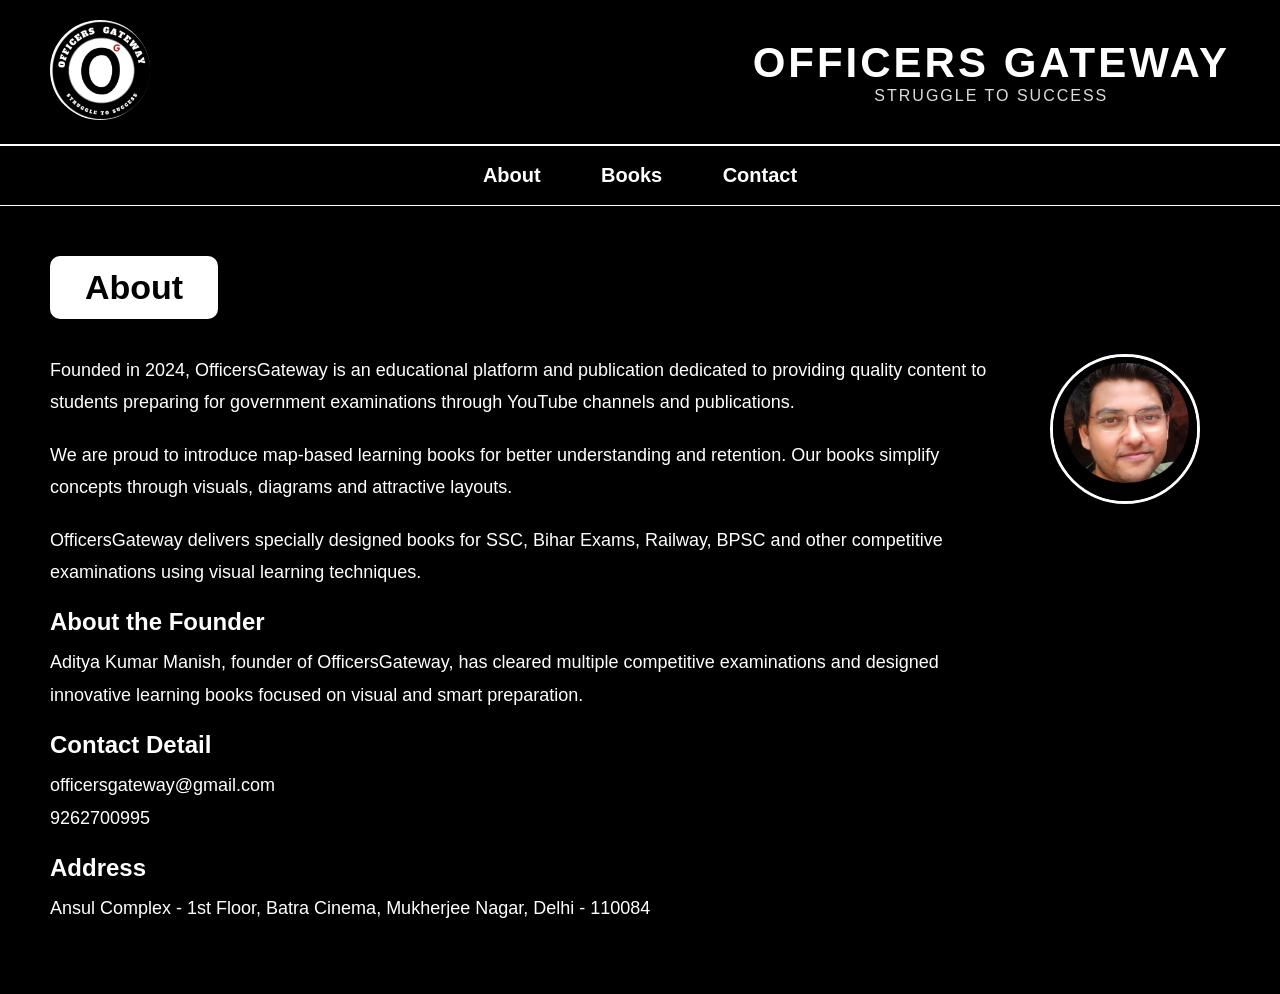
==== commit 63559580: "Added books and contact pages" ====
--- a/index.html
+++ b/index.html
@@ -1,297 +1,150 @@
 <!DOCTYPE html>
+
 <html lang="en">
 
 <head>
 
-    <meta charset="UTF-8">
+<meta charset="UTF-8">
 
-    <meta name="viewport" content="width=device-width, initial-scale=1.0">
+<meta name="viewport" content="width=device-width, initial-scale=1.0">
 
-    <title>Officers Gateway</title>
+<title>Officers Gateway</title>
 
-    <!-- WEBSITE LOGO IN TAB -->
-    <link rel="icon" href="images/logo.png">
+<link rel="icon" href="images/logo.png">
 
-    <!-- CSS -->
-    <link rel="stylesheet" href="style.css">
+<link rel="stylesheet" href="style.css">
 
-    <!-- FONT AWESOME -->
-    <link rel="stylesheet"
-        href="https://cdnjs.cloudflare.com/ajax/libs/font-awesome/6.5.1/css/all.min.css">
+<link rel="stylesheet"
+    href="https://cdnjs.cloudflare.com/ajax/libs/font-awesome/6.5.1/css/all.min.css">
+
 
 </head>
 
 <body>
 
-    <!-- HEADER -->
+<header>
 
-    <header>
+    <div class="logo-section">
 
-        <div class="logo-section">
+        <img src="images/logo.png" alt="logo">
 
-            <img src="images/logo.png" alt="logo">
+    </div>
+
+    <div class="title-section">
+
+        <h1>OFFICERS GATEWAY</h1>
+
+        <p>STRUGGLE TO SUCCESS</p>
+
+    </div>
+
+</header>
+
+<nav>
+
+    <a href="index.html">About</a>
+
+    <a href="books.html">Books</a>
+
+    <a href="contacts.html">Contact</a>
+
+</nav>
+
+<section id="about">
+
+    <div class="about-heading">
+
+        <h1>About</h1>
+
+    </div>
+
+    <div class="about-container">
+
+        <div class="about-text">
+
+            <p>
+                Founded in 2024, OfficersGateway is an educational platform
+                and publication dedicated to providing quality content to students
+                preparing for government examinations through YouTube channels
+                and publications.
+            </p>
+
+            <p>
+                We are proud to introduce map-based learning books for better
+                understanding and retention. Our books simplify concepts
+                through visuals, diagrams and attractive layouts.
+            </p>
+
+            <p>
+                OfficersGateway delivers specially designed books for SSC,
+                Bihar Exams, Railway, BPSC and other competitive examinations
+                using visual learning techniques.
+            </p>
+
+            <h2>About the Founder</h2>
+
+            <p>
+                Aditya Kumar Manish, founder of OfficersGateway,
+                has cleared multiple competitive examinations and designed
+                innovative learning books focused on visual and smart preparation.
+            </p>
+
+            <h2>Contact Detail</h2>
+
+            <p>
+                officersgateway@gmail.com
+                <br>
+                9262700995
+            </p>
+
+            <h2>Address</h2>
+
+            <p>
+                Ansul Complex - 1st Floor,
+                Batra Cinema,
+                Mukherjee Nagar,
+                Delhi - 110084
+            </p>
 
         </div>
 
-        <div class="title-section">
+        <div class="founder-section">
 
-            <h1>OFFICERS GATEWAY</h1>
-
-            <p>STRUGGLE TO SUCCESS</p>
+            <img src="images/founder.jpg" alt="Founder">
 
         </div>
 
-    </header>
+    </div>
 
+</section>
 
-    <!-- NAVBAR -->
+<!-- <footer>
 
-    <nav>
+    <div class="social-icons">
 
-        <a href="#about">About</a>
-
-        <a href="#books">Books</a>
-
-        <a href="#contact">Contact</a>
-
-    </nav>
-
-
-
-    <!-- ABOUT SECTION -->
-
-    <section id="about">
-
-        <div class="about-heading">
-
-            <h1>About</h1>
-
-        </div>
-
-        <div class="about-container">
-
-
-            <!-- LEFT TEXT -->
-
-            <div class="about-text">
-
-                <p>
-                    Founded in 2024, OfficersGateway is an educational platform
-                    and publication dedicated to providing quality content to students
-                    preparing for government examinations through YouTube channels
-                    and publications.
-                </p>
-
-                <p>
-                    We are proud to introduce map-based learning books for better
-                    understanding and retention. Our books simplify concepts
-                    through visuals, diagrams and attractive layouts.
-                </p>
-
-                <p>
-                    OfficersGateway delivers specially designed books for SSC,
-                    Bihar Exams, Railway, BPSC and other competitive examinations
-                    using visual learning techniques.
-                </p>
-
-                <h2>About the Founder</h2>
-
-                <p>
-                    Aditya Kumar Manish, founder of OfficersGateway,
-                    has cleared multiple competitive examinations and designed
-                    innovative learning books focused on visual and smart preparation.
-                </p>
-
-                <h2>Contact Detail</h2>
-
-                <p>
-                    officersgateway@gmail.com
-                    <br>
-                    9262700995
-                </p>
-
-                <h2>Address</h2>
-
-                <p>
-                    Ansul Complex - 1st Floor,
-                    Batra Cinema,
-                    Mukherjee Nagar,
-                    Delhi - 110084
-                </p>
-
-            </div>
-
-
-            <!-- RIGHT IMAGE -->
-
-            <div class="founder-section">
-
-                <img src="images/founder.jpg" alt="Founder">
-
-            </div>
-
-        </div>
-
-    </section>
-
-
-
-
-    <!-- BOOK SECTION -->
-
-    <section id="books">
-
-        <div class="books-heading">
-
-            <h1>Books</h1>
-
-        </div>
-
-
-
-        <!-- MAIN BOOK TITLE -->
-
-        <div class="main-book-title">
-
-            <h2>
-                NCERT SAAR MAP BASED 2<sup>ND</sup> EDITION
-            </h2>
-
-        </div>
-
-
-
-        <!-- MAIN BOOK -->
-
-        <div class="main-book-container">
-
-            <img src="images/book1.jpg" class="main-book-left">
-
-            <div class="main-book-text">
-
-                <p>
-                    This book is a highly structured visual study guide
-                    that compiles core concepts from NCERT classes 6 to 12
-                    into maps, flowcharts and pictorial timelines.
-                </p>
-
-                <p>
-                    These books are widely used for competitive exams like
-                    UPSC, State PCS, SSC, Railway and Daroga.
-                </p>
-
-            </div>
-
-            <img src="images/book2.jpg" class="main-book-right">
-
-        </div>
-
-
-
-
-        <!-- LOWER BOOKS -->
-
-        <div class="lower-books">
-
-
-            <!-- BOOK 1 -->
-
-            <div class="book-card">
-
-                <div class="small-title">
-
-                    <h3>JHARKHAND SPECIAL THROUGH MAP</h3>
-
-                </div>
-
-                <div class="book-content">
-
-                    <img src="images/book3.jpg">
-
-                    <p>
-                        This book is designed through maps for JPSC,
-                        JSSC, JHTET and other state examinations.
-                    </p>
-
-                </div>
-
-            </div>
-
-
-
-            <!-- BOOK 2 -->
-
-            <div class="book-card">
-
-                <div class="small-title">
-
-                    <h3>PICTORIAL SCIENCE</h3>
-
-                </div>
-
-                <div class="book-content">
-
-                    <img src="images/book4.jpg">
-
-                    <p>
-                        This pictorial science book is specially designed
-                        for all competitive examinations to help students
-                        score maximum marks in science.
-                    </p>
-
-                </div>
-
-            </div>
-
-
-
-            <!-- BOOK 3 -->
-
-            <div class="book-card">
-
-                <div class="small-title">
-
-                    <h3>NCERT SAAR 1<sup>ST</sup> EDITION</h3>
-
-                </div>
-
-                <div class="book-content">
-
-                    <img src="images/book5.jpg">
-
-                    <p>
-                        This is the first edition map based book.
-                    </p>
-
-                </div>
-
-            </div>
-
-        </div>
-
-    </section>
-
-
-
-
-    <!-- FOOTER -->
-
-    <footer id="contact">
-
-        <div class="social-icons">
+        <a href="https://youtube.com/@officersgateway?si=wwZAngkhJ7mDpf2S"
+           target="_blank">
 
             <i class="fa-brands fa-instagram"></i>
 
+        </a>
+
+        <a href="https://youtube.com/@officersgateway?si=wwZAngkhJ7mDpf2S"
+           target="_blank">
+
             <i class="fa-brands fa-youtube"></i>
 
-        </div>
+        </a>
 
-        <p>
-            © 2025 Officers Gateway
-        </p>
+    </div>
 
-    </footer>
+    <p>
+        © 2025 Officers Gateway
+    </p>
+
+</footer> -->
+
 
 </body>
 
-</html>+</html>
--- a/style.css
+++ b/style.css
@@ -6,8 +6,8 @@
 
 body{
     font-family:Arial, Helvetica, sans-serif;
-    background:linear-gradient(to bottom right,#eef4ff,#fdfdff);
-    color:#222;
+    background:#000;
+    color:#fff;
 }
 
 /* HEADER */
@@ -17,17 +17,16 @@
     justify-content:space-between;
     align-items:center;
     padding:20px 50px;
-    background:linear-gradient(90deg,#1e3c72,#2a5298);
-    box-shadow:0 4px 15px rgba(0,0,0,0.15);
-}
-
-/* LOGO */
+    background:#000;
+    border-bottom:2px solid #fff;
+}
 
 .logo-section img{
     width:100px;
-}
-
-/* TITLE */
+    height:100px;
+    border-radius:50%;
+    object-fit:cover;
+}
 
 .title-section{
     text-align:center;
@@ -37,58 +36,55 @@
     font-size:42px;
     color:white;
     letter-spacing:3px;
-    margin-bottom:5px;
 }
 
 .title-section p{
     font-size:16px;
-    color:#dbe8ff;
+    color:#ddd;
     letter-spacing:2px;
 }
 
 /* NAVBAR */
 
 nav{
-    background:white;
+    background:#000;
     padding:18px;
     text-align:center;
-    box-shadow:0 2px 12px rgba(0,0,0,0.08);
+    border-bottom:1px solid #fff;
 }
 
 nav a{
     text-decoration:none;
-    color:#1e3c72;
+    color:white;
     margin:0 28px;
     font-size:20px;
     font-weight:bold;
-    transition:0.3s;
 }
 
 nav a:hover{
-    color:#ff6b35;
-}
-
-/* SECTIONS */
+    color:#ccc;
+}
+
+/* SECTION */
 
 section{
     padding:50px;
 }
 
-/* SECTION HEADINGS */
+/* HEADINGS */
 
 .about-heading,
 .books-heading{
     display:inline-block;
-    background:linear-gradient(90deg,#ff6b35,#ff914d);
+    background:#fff;
     padding:12px 35px;
-    border-radius:12px;
+    border-radius:10px;
     margin-bottom:35px;
-    box-shadow:0 4px 12px rgba(255,107,53,0.25);
 }
 
 .about-heading h1,
 .books-heading h1{
-    color:white;
+    color:#000;
     font-size:34px;
 }
 
@@ -98,10 +94,7 @@
     display:flex;
     justify-content:space-between;
     gap:40px;
-    align-items:flex-start;
-}
-
-/* TEXT */
+}
 
 .about-text{
     flex:1;
@@ -109,86 +102,59 @@
 
 .about-text p{
     font-size:18px;
-    line-height:1.9;
-    color:#444;
+    line-height:1.8;
+    margin-bottom:20px;
+}
+
+.about-text h2{
+    color:white;
+    margin:20px 0 10px;
+}
+
+/* FOUNDER */
+
+.founder-section{
+    width:180px;
+}
+
+.founder-section img{
+    width:150px;
+    height:150px;
+    object-fit:cover;
+    object-position:center top;
+    border-radius:50%;
+    border:3px solid white;
+}
+
+/* BOOK TITLE */
+
+.main-book-title{
+    background:white;
+    padding:15px;
+    border-radius:10px;
     margin-bottom:25px;
 }
 
-.about-text h2{
-    color:#1e3c72;
-    margin-bottom:12px;
-    margin-top:25px;
-    font-size:24px;
-}
-
-/* FOUNDER */
-
-.founder-section{
-    width:280px;
-    text-align:center;
-}
-
-.founder-section img{
-    width:240px;
-    height:240px;
-    object-fit:cover;
-    border-radius:50%;
-    border:8px solid white;
-    box-shadow:0 8px 25px rgba(0,0,0,0.2);
-    margin-top:80px;
-    transition:0.4s;
-}
-
-.founder-section img:hover{
-    transform:scale(1.04);
-}
-
-/* MAIN BOOK TITLE */
-
-.main-book-title{
-    background:linear-gradient(90deg,#1e3c72,#2a5298);
-    border-radius:14px;
-    padding:14px;
-    margin-bottom:25px;
-    box-shadow:0 5px 15px rgba(0,0,0,0.12);
-}
-
 .main-book-title h2{
     text-align:center;
-    font-size:34px;
-    color:white;
-}
-
-/* MAIN BOOK SECTION */
+    color:black;
+}
+
+/* MAIN BOOK */
 
 .main-book-container{
     display:flex;
-    justify-content:space-between;
-    align-items:flex-start;
     gap:25px;
-    background:white;
+    background:#111;
     padding:25px;
-    border-radius:18px;
-    box-shadow:0 6px 20px rgba(0,0,0,0.08);
-}
-
-/* MAIN BOOK IMAGES */
+    border-radius:10px;
+}
 
 .main-book-left,
 .main-book-right{
     width:280px;
-    border-radius:12px;
-    transition:0.4s;
-    box-shadow:0 5px 15px rgba(0,0,0,0.15);
-}
-
-.main-book-left:hover,
-.main-book-right:hover,
-.book-content img:hover{
-    transform:translateY(-5px) scale(1.03);
-}
-
-/* MAIN BOOK TEXT */
+    border-radius:10px;
+}
 
 .main-book-text{
     flex:1;
@@ -196,123 +162,93 @@
 
 .main-book-text p{
     font-size:20px;
-    line-height:1.9;
-    color:#333;
-    margin-bottom:20px;
+    line-height:1.8;
 }
 
 /* LOWER BOOKS */
 
 .lower-books{
     display:flex;
-    justify-content:space-between;
     gap:25px;
     margin-top:35px;
 }
 
-/* BOOK CARD */
-
 .book-card{
     width:33%;
-    background:white;
-    border-radius:18px;
+    background:#111;
+    border-radius:10px;
     padding:18px;
-    box-shadow:0 6px 20px rgba(0,0,0,0.08);
-    transition:0.4s;
-    border-top:6px solid #ff914d;
-}
-
-.book-card:hover{
-    transform:translateY(-8px);
-}
-
-/* SMALL TITLE */
+    border-top:2px solid white;
+}
 
 .small-title{
-    margin-bottom:18px;
+    margin-bottom:15px;
 }
 
 .small-title h3{
-    text-align:center;
-    font-size:20px;
-    color:#1e3c72;
-}
-
-/* BOOK CONTENT */
+    color:white;
+    text-align:center;
+}
 
 .book-content{
     display:flex;
     gap:15px;
-    align-items:flex-start;
-}
-
-/* SMALL BOOK IMAGE */
+}
 
 .book-content img{
     width:170px;
     border-radius:10px;
-    transition:0.4s;
-    box-shadow:0 4px 12px rgba(0,0,0,0.15);
-}
-
-/* SMALL BOOK TEXT */
+}
 
 .book-content p{
-    font-size:17px;
     line-height:1.7;
-    color:#444;
 }
 
 /* FOOTER */
 
 footer{
-    background:linear-gradient(90deg,#1e3c72,#2a5298);
+    background:#000;
+    border-top:1px solid white;
     margin-top:60px;
-    padding:45px 20px;
-    text-align:center;
-}
-
-/* SOCIAL ICONS */
+    padding:40px 20px;
+    text-align:center;
+}
 
 .social-icons{
     margin-bottom:20px;
 }
 
+.social-icons a{
+    text-decoration:none;
+}
+
 .social-icons i{
-    font-size:44px;
-    margin:0 18px;
-    transition:0.4s;
-    cursor:pointer;
-    background:white;
-    width:70px;
-    height:70px;
-    line-height:70px;
-    border-radius:50%;
-    box-shadow:0 5px 15px rgba(0,0,0,0.2);
-}
-
-.fa-instagram{
-    color:#e1306c;
-}
-
-.fa-youtube{
-    color:red;
-}
-
-.social-icons i:hover{
-    transform:translateY(-5px) scale(1.08);
-}
-
-/* FOOTER TEXT */
+    font-size:42px;
+    margin:0 15px;
+    color:white;
+}
 
 footer p{
-    font-size:17px;
-    color:white;
-}
-
-/* RESPONSIVE */
-
-@media(max-width:1100px){
+    color:white;
+}
+
+/* MOBILE */
+
+@media(max-width:768px){
+
+    header{
+        flex-direction:column;
+        gap:15px;
+    }
+
+    nav a{
+        display:block;
+        margin:10px 0;
+    }
+
+    .about-container{
+        flex-direction:column;
+    }
 
     .main-book-container{
         flex-direction:column;
@@ -327,57 +263,7 @@
         width:100%;
     }
 
-    .about-container{
-        flex-direction:column;
-    }
-
     .founder-section{
         width:100%;
     }
-
-    .founder-section img{
-        margin-top:20px;
-    }
-
-    header{
-        flex-direction:column;
-        gap:15px;
-    }
-
-}
-
-/* MOBILE */
-
-@media(max-width:768px){
-
-    section{
-        padding:25px;
-    }
-
-    nav a{
-        display:block;
-        margin:12px 0;
-    }
-
-    .title-section h1{
-        font-size:28px;
-    }
-
-    .main-book-title h2{
-        font-size:22px;
-    }
-
-    .main-book-text p{
-        font-size:17px;
-    }
-
-    .book-content{
-        flex-direction:column;
-        align-items:center;
-    }
-
-    .book-content img{
-        width:100%;
-    }
-
 }
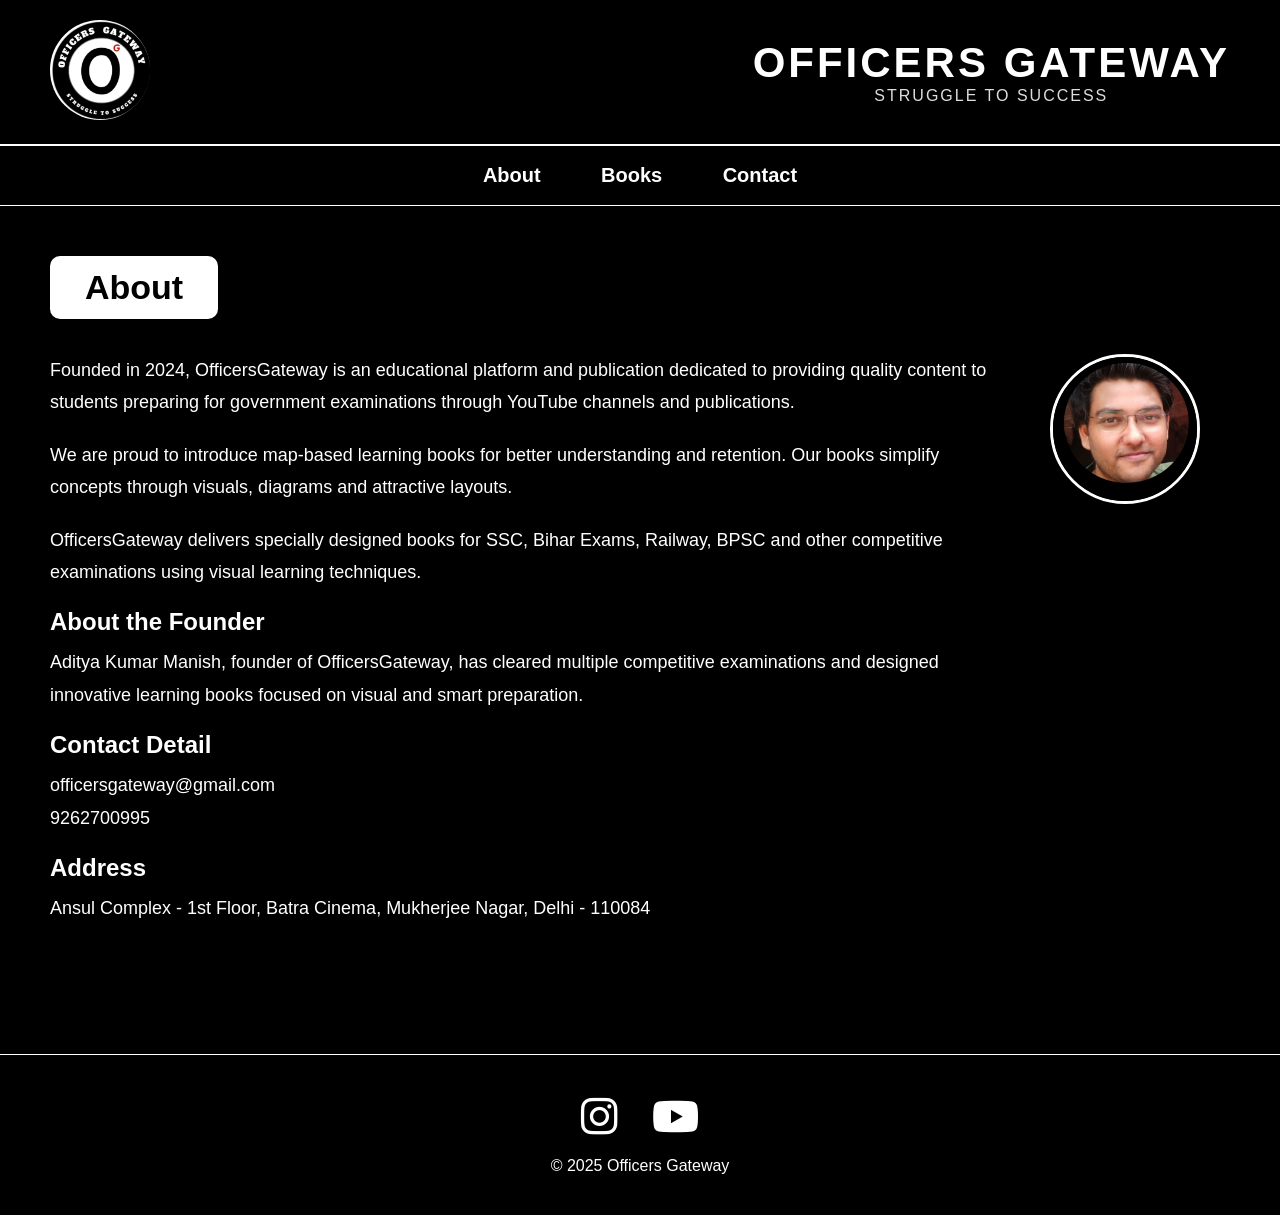
==== commit 05ddc603: "Desktop layout on mobile" ====
--- a/index.html
+++ b/index.html
@@ -118,7 +118,7 @@
 
 </section>
 
-<!-- <footer>
+<footer>
 
     <div class="social-icons">
 
@@ -142,7 +142,7 @@
         © 2025 Officers Gateway
     </p>
 
-</footer> -->
+</footer>
 
 
 </body>
--- a/style.css
+++ b/style.css
@@ -8,6 +8,7 @@
     font-family:Arial, Helvetica, sans-serif;
     background:#000;
     color:#fff;
+    /* min-width:1400px; */
 }
 
 /* HEADER */
